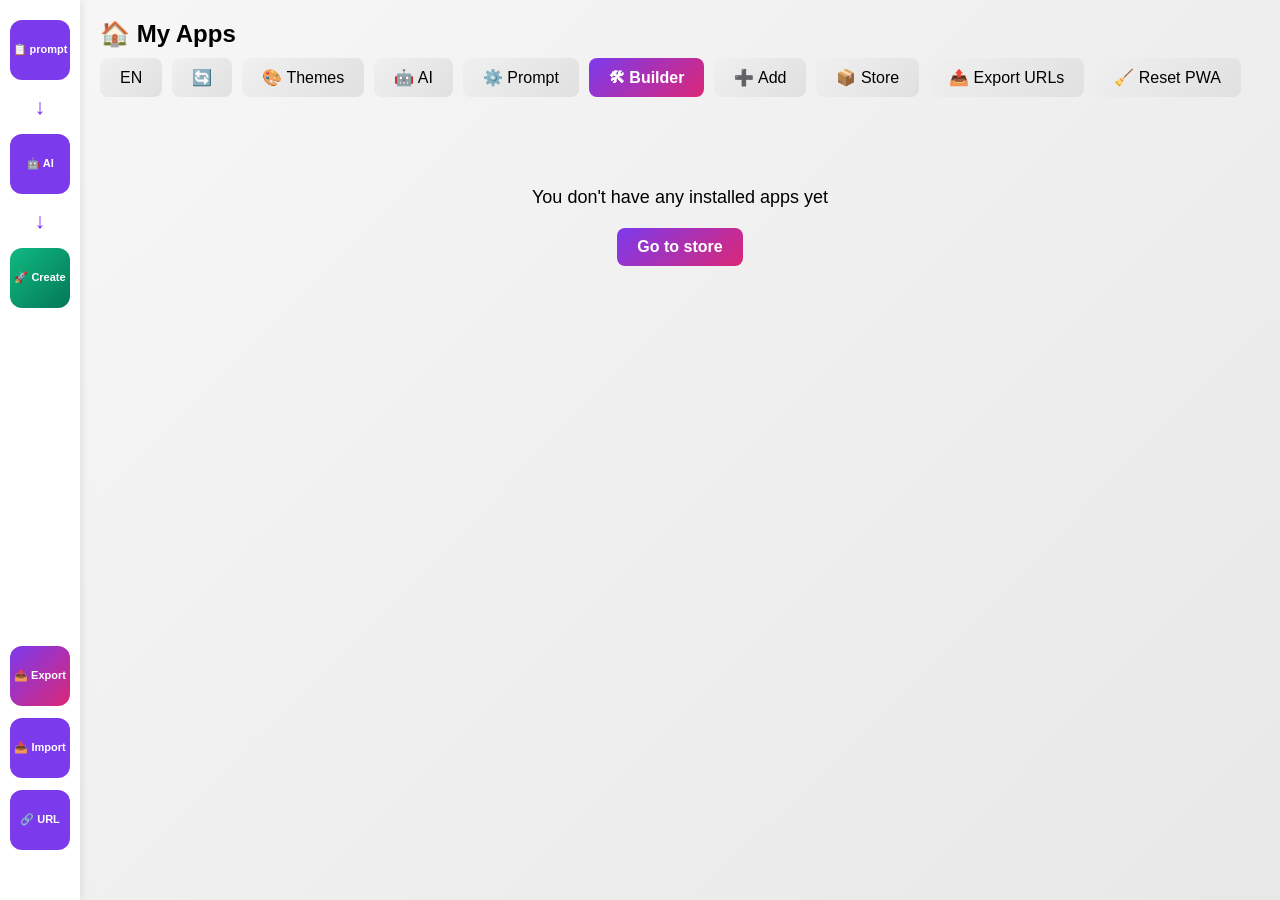
==== core/index.html @ d2d61054 "fix: theme toggle 2" ====
<!DOCTYPE html>
<html lang="en">
<head>
  <meta charset="UTF-8">
  <meta http-equiv="Cache-Control" content="no-cache, no-store, must-revalidate">
  <meta http-equiv="Pragma" content="no-cache">
  <meta http-equiv="Expires" content="0">
  <meta name="viewport" content="width=device-width, initial-scale=1.0">
  <title>MindToApp Platform</title>
  <link rel="stylesheet" href="styles.css">
  
  <link rel="stylesheet" href="styles/themes/neon.css" data-theme="neon">
  <link rel="stylesheet" href="styles/themes/dark-neon.css" data-theme="dark-neon">
  
  <link rel="stylesheet" href="styles/themes/cyberpunk.css" data-theme="cyberpunk">
  <link rel="stylesheet" href="styles/themes/discord.css" data-theme="discord">
  <link rel="stylesheet" href="styles/themes/light.css" data-theme="light">
  <link rel="manifest" href="manifest.json">
  <meta name="theme-color" content="#667eea">
  <link rel="icon" href="data:image/svg+xml,<svg xmlns='http://www.w3.org/2000/svg' viewBox='0 0 100 100'><text y='.9em' font-size='90'>🐹</text></svg>">
</head>
<body>
  <div id="sidebar" class="sidebar">
    <button id="sidebar-prompt-btn" class="sidebar-btn" title="Copy prompt">📋 prompt</button>
    <div class="sidebar-arrow">↓</div>
    <div class="sidebar-ai-wrapper">
      <button id="sidebar-ai-btn" class="sidebar-btn sidebar-ai-btn" title="Hover for AI list">🤖 AI</button>
      <div id="sidebar-ai-dropdown" class="sidebar-ai-dropdown"></div>
    </div>
    <div class="sidebar-arrow">↓</div>
    <button id="sidebar-create-btn" class="sidebar-btn sidebar-create-btn" title="Create app from clipboard">🚀 Create</button>

    <div class="sidebar-spacer"></div>

    <button id="sidebar-export-btn" class="sidebar-btn sidebar-export-btn" title="Export apps to folder">📤 Export</button>
    <button id="sidebar-import-btn" class="sidebar-btn sidebar-import-btn" title="Import apps from folder">📥 Import</button>
    <button id="sidebar-url-btn" class="sidebar-btn sidebar-url-btn" title="Open URL from clipboard">🔗 URL</button>
  </div>

  <div id="toast-container" class="toast-container"></div>

  <div id="main-content" class="main-content">
    <div id="home-screen" class="screen active">
      <header>
        <h1>🏠 My Apps</h1>
        <button id="burger-menu-btn" class="burger-menu-btn" title="Menu">☰</button>
        <div class="header-buttons" id="header-menu">
          <button id="language-toggle-btn" class="btn" title="Switch language">EN</button>
          <button id="refresh-btn" class="btn" title="Clear cache and refresh">🔄</button>
          <button id="manage-themes-btn" class="btn" title="Manage themes">🎨 Themes</button>
          <button id="manage-ai-btn" class="btn" title="Edit AI list">🤖 AI</button>
          <button id="edit-prompts-btn" class="btn" title="Edit prompt">⚙️ Prompt</button>
          <button id="builder-btn" class="btn btn-primary">🛠 Builder</button>
          <button id="add-custom-btn" class="btn">➕ Add</button>
          <button id="open-store-btn" class="btn">📦 Store</button>
          <button id="export-urls-btn" class="btn">📤 Export URLs</button>
          <button id="reset-pwa-btn" class="btn" title="Reset PWA data (fix installation issues)">🧹 Reset PWA</button>
        </div>
      </header>

      <div id="ai-panel" class="ai-panel" style="display: none;">
        <div class="ai-panel-header">
          <h2>🤖 AI for creating apps</h2>
          <button id="ai-panel-close-btn" class="modal-close" title="Close">&times;</button>
        </div>
        <p class="ai-panel-hint">You can change the list via «🤖 AI».</p>
        <div id="ai-panel-grid" class="ai-panel-grid"></div>
      </div>

      <div id="builder-panel" class="builder-panel" style="display: none;">
        <div class="builder-panel-header">
          <h2>🛠 App Builder</h2>
          <button id="builder-close-btn" class="modal-close" title="Close">&times;</button>
        </div>
        <div class="builder-container">
          <div class="builder-block">
            <div class="builder-block-number">1</div>
            <h3 class="builder-block-title">💡 Describe your idea</h3>
            <p class="builder-block-desc">Describe the app you want to create. The more details — the better the result.</p>
            <textarea id="builder-idea-input" class="idea-input" placeholder="For example: Expense calculator with charts, dark theme, and history saved in localStorage..."></textarea>
            <button id="builder-copy-prompt-btn" class="btn btn-primary" style="width: 100%; margin-top: 10px;">📋 Copy prompt</button>
            <div id="builder-status-1" class="modal-status"></div>
          </div>
          <div class="builder-arrow">→</div>
          <div class="builder-block">
            <div class="builder-block-number">2</div>
            <h3 class="builder-block-title">🤖 Send to AI</h3>
            <p class="builder-block-desc">Paste the copied prompt into any AI and wait for the response.</p>
            <select id="builder-ai-select" class="builder-select"></select>
            <button id="builder-open-ai-btn" class="btn btn-secondary" style="width: 100%; margin-top: 10px;">🌐 Open AI</button>
            <p class="builder-hint">After receiving the response, copy the entire HTML code.</p>
          </div>
          <div class="builder-arrow">→</div>
          <div class="builder-block">
            <div class="builder-block-number">3</div>
            <h3 class="builder-block-title">🚀 Create app</h3>
            <p class="builder-block-desc">Paste the HTML code returned by AI and click "Create".</p>
            <textarea id="builder-code-input" class="code-input" placeholder="Paste the entire HTML code from AI here..."></textarea>
            <button id="builder-create-btn" class="btn btn-primary" style="width: 100%; margin-top: 10px;">🚀 Create app</button>
            <div id="builder-status-3" class="modal-status"></div>
          </div>
        </div>
      </div>

      <div id="installed-apps" class="app-grid"></div>
      <div id="empty-state" class="empty-state" style="display: none;">
        <p>You don't have any installed apps yet</p>
        <button id="go-to-store-btn" class="btn btn-primary">Go to store</button>
      </div>
    </div>

    <div id="store-screen" class="screen">
      <header>
        <button id="back-to-home-btn" class="btn">← Back</button>
        <h1>📦 Store</h1>
        <button id="add-custom-btn-store" class="btn">➕ Add</button>
      </header>
      <div id="all-apps" class="app-grid"></div>
    </div>

    <div id="app-screen" class="screen">
      <header class="app-header">
        <button id="close-app-btn" class="btn btn-back" title="Back to home">← Back</button>
        <h1 id="current-app-name">Application</h1>
        <div class="header-spacer"></div>
      </header>
      <iframe id="app-frame" sandbox="allow-scripts allow-same-origin allow-forms allow-modals allow-downloads allow-popups" title="App"></iframe>
    </div>

    <div id="clipboard-screen" class="screen">
      <header class="app-header">
        <button id="close-clipboard-screen-btn" class="btn btn-back" title="Close">← Back</button>
        <h1>📋 Clipboard</h1>
        <div class="header-spacer"></div>
      </header>
      <div id="clipboard-content-area" class="clipboard-content-area"></div>
    </div>
  </div>

  <div id="create-modal" class="modal">
    <div class="modal-content modal-create">
      <div class="modal-header">
        <h2>✨ Create app with AI</h2>
        <button class="modal-close" id="close-create-btn">&times;</button>
      </div>
      <div class="modal-body">
        <div class="step-box">
          <h3>1. Describe your idea:</h3>
          <textarea id="user-idea-input" class="idea-input" placeholder="For example: Expense calculator with charts and history in dark theme..."></textarea>
        </div>
        <div class="step-box">
          <h3>2. Ready prompt (updates automatically):</h3>
          <div class="prompt-code-box">
            <textarea id="prompt-text" readonly></textarea>
          </div>
          <button id="copy-prompt-btn" class="btn btn-small">📋 1. Copy prompt</button>
        </div>
        <div class="step-box">
          <h3>3. Paste prompt into AI:</h3>
          <p style="font-size: 13px; color: var(--description-color); margin-bottom: 10px;">Open the link, paste the prompt, wait for response and copy HTML code.</p>
          <div id="create-ai-links" class="ai-links"></div>
        </div>
        <div class="step-box">
          <h3>4. Paste the received HTML code:</h3>
          <textarea id="generated-code-input" class="code-input" placeholder="Paste the entire index.html code here..."></textarea>
          <div id="create-status" class="modal-status"></div>
        </div>
      </div>
      <div class="modal-footer">
        <button id="cancel-create-btn" class="btn btn-secondary">Cancel</button>
        <button id="confirm-create-btn" class="btn btn-primary">🚀 Create app</button>
      </div>
    </div>
  </div>

  <div id="add-modal" class="modal">
    <div class="modal-content">
      <div class="modal-header">
        <h2>➕ Add module</h2>
        <button class="modal-close" id="close-modal-btn">&times;</button>
      </div>
      <div class="modal-body">
        <div class="tab" data-tab="url">
          <p class="modal-description">Paste a direct link to the HTML file or folder.<br>Supported: <code>.html</code>, <code>.txt</code>, GitHub Gist (Raw), GitHub Pages.</p>
          <input type="url" id="module-url-input" placeholder="https://example.com/module/" class="url-input">
        </div>
        <div class="tab" data-tab="local" style="display: none;">
          <p class="modal-description">Select <b>one .html file</b> from your computer.</p>
          <input type="file" id="local-file-input" accept=".html" style="display: none;">
          <button class="btn btn-secondary" id="select-file-btn" style="width: 100%; padding: 14px; margin-bottom: 10px;">📂 Select .html file</button>
          <div id="selected-file-name" style="color: var(--accent-color); font-size: 14px; text-align: center; font-weight: 500;"></div>
        </div>
        <div class="tab" data-tab="folder" style="display: none;">
          <p class="modal-description">Select a <b>folder</b> with the module (must have index.html).</p>
          <input type="file" id="folder-input" webkitdirectory directory multiple style="display: none;">
          <button class="btn btn-secondary" id="select-folder-btn" style="width: 100%; padding: 14px; margin-bottom: 10px;">📁 Select folder</button>
          <div id="selected-folder-info" style="color: var(--accent-color); font-size: 14px; text-align: center; font-weight: 500;"></div>
          <div class="folder-warning">⚠️ Works in Chrome, Edge, Firefox. Doesn't work in Safari.</div>
        </div>
        <div class="tab" data-tab="code" style="display: none;">
          <p class="modal-description">Paste the full HTML code of the app. Code must contain <code>&lt;script id="manifest"&gt;</code> in <code>&lt;head&gt;</code>.</p>
          <textarea id="code-input-textarea" class="code-input" placeholder="Paste the app HTML code here..."></textarea>
        </div>
        <div class="tab-switcher">
          <button class="tab-btn active" data-target="url">🔗 Link</button>
          <button class="tab-btn" data-target="local">📄 File</button>
          <button class="tab-btn" data-target="folder">📁 Folder</button>
          <button class="tab-btn" data-target="code">📋 Code</button>
        </div>
        <div id="modal-status" class="modal-status"></div>
      </div>
      <div class="modal-footer">
        <button id="cancel-modal-btn" class="btn btn-secondary">Cancel</button>
        <button id="confirm-add-btn" class="btn btn-primary">Add</button>
      </div>
    </div>
  </div>

  <div id="edit-modal" class="modal">
    <div class="modal-content modal-edit">
      <div class="modal-header">
        <h2 id="edit-modal-title">✏️ Edit</h2>
        <button class="modal-close" id="close-edit-btn">&times;</button>
      </div>
      <div class="modal-body">
        <div class="edit-preview">
          <div class="edit-preview-icon" id="edit-preview-icon">📱</div>
          <div class="edit-preview-info">
            <div class="edit-preview-name" id="edit-preview-name">Name</div>
            <div class="edit-preview-desc" id="edit-preview-desc">Description</div>
          </div>
        </div>
        <div class="step-box">
          <div style="display: flex; gap: 10px; margin-bottom: 10px;">
            <button id="toggle-code-btn" class="btn btn-secondary" style="flex: 1;">👁 Show code</button>
            <button id="copy-code-btn" class="btn btn-primary" style="flex: 1;">📋 Copy code</button>
          </div>
          <textarea id="edit-source-code" class="code-input" style="display: none;" readonly></textarea>
        </div>
        <div class="step-box">
          <button id="copy-edit-prompt-btn" class="btn btn-primary" style="width: 100%;">📋 Copy prompt + code for AI</button>
          <div id="edit-status" class="modal-status"></div>
        </div>
      </div>
      <div class="modal-footer">
        <button id="cancel-edit-btn" class="btn btn-secondary" style="width: 100%;">Close</button>
      </div>
    </div>
  </div>

  <div id="share-modal" class="modal">
    <div class="modal-content modal-share">
      <div class="modal-header">
        <h2>📤 Поделиться приложением</h2>
        <button class="modal-close" id="close-share-btn">&times;</button>
      </div>
      <div class="modal-body">
        <div class="share-preview">
          <div class="share-preview-icon" id="share-preview-icon">📱</div>
          <div class="share-preview-info">
            <div class="share-preview-name" id="share-preview-name">Name</div>
            <div class="share-preview-desc" id="share-preview-desc">Description</div>
          </div>
        </div>

        <div class="step-box" id="share-file-block">
          <h3>📤 Поделиться файлом</h3>
          <p style="font-size: 13px; color: var(--description-color); margin-bottom: 10px;">Отправьте HTML-файл через Telegram, WhatsApp или другие приложения.</p>
          <button id="share-file-btn" class="btn btn-primary" style="width: 100%; margin-top: 10px;">📤 Поделиться файлом</button>
        </div>

        <div id="share-or-divider" style="text-align: center; color: var(--description-color); font-size: 14px; margin: 15px 0; font-weight: 500;">— или —</div>

        <div class="step-box">
          <h3>1️⃣ Скопируйте код приложения</h3>
          <button id="copy-app-code-btn" class="btn btn-primary" style="width: 100%; margin-top: 10px;">📋 Скопировать код</button>
          <div id="copy-code-status" class="modal-status"></div>
        </div>

        <div class="step-box">
          <h3>2️⃣ Разместите код и получите ссылку</h3>
          <p style="font-size: 13px; color: var(--description-color); margin-bottom: 10px;">Выберите сервис, вставьте код и сохраните:</p>
          <div style="display: flex; flex-direction: column; gap: 8px;">
            <a href="https://gist.github.com" target="_blank" rel="noopener noreferrer" class="btn btn-secondary" style="text-align: center; text-decoration: none;">GitHub Gist</a>
            <a href="https://privatebin.net/" target="_blank" rel="noopener noreferrer" class="btn btn-secondary" style="text-align: center; text-decoration: none;">PrivateBin</a>
            <a href="https://www.toptal.com/developers/hastebin" target="_blank" rel="noopener noreferrer" class="btn btn-secondary" style="text-align: center; text-decoration: none;">Toptal Hastebin</a>
          </div>
        </div>

        <div class="step-box">
          <h3>3️⃣ Привяжите ссылку к приложению</h3>
          <input type="url" id="share-url-input" class="url-input" placeholder="https://..." style="margin-bottom: 10px;">
          <div id="share-url-status" class="modal-status"></div>
          <div style="display: flex; gap: 10px; flex-wrap: wrap;">
            <button id="bind-url-btn" class="btn btn-primary" style="flex: 1;">🔗 Привязать ссылку</button>
            <button id="unbind-url-btn" class="btn btn-secondary" style="display: none; flex: 1;">✂️ Отвязать</button>
          </div>
        </div>

        <div class="step-box" id="share-telegram-block" style="display: none;">
          <h3>4️⃣ Поделитесь ссылкой в Telegram</h3>
          <button id="share-telegram-btn" class="btn btn-primary" style="width: 100%; margin-top: 10px;">📱 Поделиться в Telegram</button>
        </div>
      </div>
      <div class="modal-footer">
        <button id="close-share-footer-btn" class="btn btn-secondary">Закрыть</button>
      </div>
    </div>
  </div>

  <div id="export-modal" class="modal">
    <div class="modal-content" style="max-width: 700px;">
      <div class="modal-header">
        <h2>📤 Экспорт приложений в папку</h2>
        <button class="modal-close" id="close-export-btn">&times;</button>
      </div>
      <div class="modal-body">
        <div class="step-box">
          <p id="export-modal-desc" style="font-size: 13px; color: var(--description-color); margin-bottom: 12px;">
            Выберите папку для сохранения всех установленных приложений в виде отдельных HTML-файлов. Имена файлов будут в формате Название_ID.html. Существующие файлы будут пропущены.
          </p>

          <div style="background: var(--card-bg); padding: 12px; border-radius: 8px; margin-bottom: 15px;">
            <div style="font-size: 12px; color: var(--description-color); margin-bottom: 5px;">📁 Выбранная папка:</div>
            <div id="export-folder-path" style="font-size: 14px; color: var(--text-color); font-weight: 500; word-break: break-all;">Папка не выбрана</div>
          </div>

          <div style="display: flex; gap: 10px; flex-wrap: wrap;">
            <button id="export-select-folder-btn" class="btn btn-secondary" style="flex: 1;">📁 Выбрать папку для экспорта</button>
            <button id="export-clear-btn" class="btn btn-secondary" style="flex: 0 0 auto;">🗑 Очистить</button>
          </div>

          <div id="export-status" class="modal-status" style="margin-top: 15px;"></div>

          <div id="export-log" class="export-log" style="display: none; margin-top: 15px; max-height: 250px; overflow-y: auto; background: var(--code-bg); border-radius: 8px; padding: 10px; font-family: monospace; font-size: 12px;"></div>
        </div>
      </div>
      <div class="modal-footer">
        <button id="export-run-btn" class="btn btn-primary">🚀 Начать экспорт</button>
        <button id="close-export-footer-btn" class="btn btn-secondary">Закрыть</button>
      </div>
    </div>
  </div>

  <div id="import-modal" class="modal">
    <div class="modal-content" style="max-width: 700px;">
      <div class="modal-header">
        <h2>📥 Импорт приложений из папки</h2>
        <button class="modal-close" id="close-import-btn">&times;</button>
      </div>
      <div class="modal-body">
        <div class="step-box">
          <p id="import-modal-desc" style="font-size: 13px; color: var(--description-color); margin-bottom: 12px;">
            Выберите папку с HTML-файлами. Система рекурсивно просканирует все вложенные папки и создаст приложения из файлов с корректным manifest. Приложения с существующими ID будут пропущены.
          </p>
          <p id="import-default-hint" style="font-size: 12px; color: var(--accent-color); margin-bottom: 15px; font-style: italic;">
            💡 По умолчанию: папка загрузок Telegram
          </p>

          <div style="background: var(--card-bg); padding: 12px; border-radius: 8px; margin-bottom: 15px;">
            <div style="font-size: 12px; color: var(--description-color); margin-bottom: 5px;">📁 Выбранная папка:</div>
            <div id="import-folder-path" style="font-size: 14px; color: var(--text-color); font-weight: 500; word-break: break-all;">Папка не выбрана</div>
          </div>

          <input type="file" id="import-folder-input" webkitdirectory directory multiple style="display: none;">

          <div style="display: flex; gap: 10px; flex-wrap: wrap;">
            <button id="import-select-folder-btn" class="btn btn-secondary" style="flex: 1;">📁 Выбрать папку</button>
            <button id="import-clear-btn" class="btn btn-secondary" style="flex: 0 0 auto;">🗑 Очистить</button>
          </div>

          <div id="import-status" class="modal-status" style="margin-top: 15px;"></div>

          <div id="import-log" class="import-log" style="display: none; margin-top: 15px; max-height: 250px; overflow-y: auto; background: var(--code-bg); border-radius: 8px; padding: 10px; font-family: monospace; font-size: 12px;"></div>
        </div>
      </div>
      <div class="modal-footer">
        <button id="import-run-btn" class="btn btn-primary">🚀 Начать импорт</button>
        <button id="close-import-footer-btn" class="btn btn-secondary">Закрыть</button>
      </div>
    </div>
  </div>

  <div id="themes-modal" class="modal">
    <div class="modal-content">
      <div class="modal-header">
        <h2>🎨 Manage themes</h2>
        <button class="modal-close" id="close-themes-btn">&times;</button>
      </div>
      <div class="modal-body">
        <div class="step-box">
          <h3>System themes</h3>
          <div class="themes-list">
           
              <span>🌆 Cyberpunk</span>
              <button class="btn btn-small" onclick="applyTheme('cyberpunk')">Apply</button>
            </div>
            <div class="theme-item">
              
              <span>☀️ Light</span>
              <button class="btn btn-small" onclick="applyTheme('light')">Apply</button>
            </div>
            
            <div class="theme-item">
              <span>💬 Discord</span>
              <button class="btn btn-small" onclick="applyTheme('discord')">Apply</button>
            </div>
          </div>
        </div>
        <div class="step-box">
          <h3>Custom themes</h3>
          <div id="custom-themes-list" class="custom-themes-list"></div>
          <button id="add-theme-btn" class="btn btn-primary" style="width: 100%; margin-top: 10px;">➕ Add custom theme</button>
        </div>
      </div>
      <div class="modal-footer">
        <button id="close-themes-footer-btn" class="btn btn-secondary">Close</button>
      </div>
    </div>
  </div>

  <div id="add-theme-modal" class="modal">
    <div class="modal-content modal-create">
      <div class="modal-header">
        <h2>➕ Add custom theme</h2>
        <button class="modal-close" id="close-add-theme-btn">&times;</button>
      </div>
      <div class="modal-body">
        <div class="step-box">
          <h3>1. Copy theme template</h3>
          <p style="font-size: 13px; color: var(--description-color); margin-bottom: 10px;">Copy the template below and send it to AI.</p>
          <button id="copy-theme-template-btn" class="btn btn-secondary" style="width: 100%;">📋 Copy template</button>
        </div>
        <div class="step-box">
          <h3>2. Send template to AI</h3>
          <p style="font-size: 13px; color: var(--description-color); margin-bottom: 10px;">Paste the template into AI and describe what theme you want (colors, style, mood, etc.).</p>
          <div id="theme-ai-links" class="ai-links"></div>
        </div>
        <div class="step-box">
          <h3>3. Paste the result</h3>
          <input type="text" id="theme-name-input" class="url-input" placeholder="Theme name (e.g., Green Neon)" style="margin-bottom: 10px;">
          <textarea id="theme-css-input" class="code-input" placeholder="Paste the CSS code from AI here..." style="height: 250px;"></textarea>
          <div id="add-theme-status" class="modal-status"></div>
        </div>
      </div>
      <div class="modal-footer">
        <button id="cancel-add-theme-btn" class="btn btn-secondary">Cancel</button>
        <button id="submit-theme-btn" class="btn btn-primary">Add theme</button>
      </div>
    </div>
  </div>

  <div id="prompts-modal" class="modal">
    <div class="modal-content" style="max-width: 800px;">
      <div class="modal-header">
        <h2>⚙️ Prompt editor</h2>
        <button class="modal-close" id="close-prompts-btn">&times;</button>
      </div>
      <div class="modal-body">
        <div class="step-box">
          <p style="font-size: 13px; color: var(--description-color); margin-bottom: 12px;">This prompt is used when creating and editing apps. Change it to customize AI behavior.</p>
          <textarea id="prompt-editor-textarea" class="code-input" style="height: 400px;"></textarea>
        </div>
        <div id="prompt-editor-status" class="modal-status"></div>
      </div>
      <div class="modal-footer">
        <button id="reset-prompt-btn" class="btn btn-secondary">🔄 Reset to default</button>
        <button id="save-prompt-btn" class="btn btn-primary">💾 Save changes</button>
      </div>
    </div>
  </div>

  <div id="ai-manager-modal" class="modal">
    <div class="modal-content" style="max-width: 700px;">
      <div class="modal-header">
        <h2>🤖 AI list</h2>
        <button class="modal-close" id="close-ai-manager-btn">&times;</button>
      </div>
      <div class="modal-body">
        <div class="step-box">
          <h3>Your AI</h3>
          <p style="font-size: 13px; color: var(--description-color); margin-bottom: 12px;">Order in list = order in menu.</p>
          <div id="ai-manager-list" class="ai-manager-list"></div>
        </div>
        <div class="step-box ai-editor-box" id="ai-editor-box" style="display: none;">
          <h3 id="ai-editor-title">➕ New AI</h3>
          <input type="hidden" id="ai-edit-id">
          <label for="ai-edit-name">Name</label>
          <input type="text" id="ai-edit-name" class="url-input" placeholder="For example: Qwen Chat">
          <label for="ai-edit-url">URL</label>
          <input type="url" id="ai-edit-url" class="url-input" placeholder="https://chat.qwenlm.ai">
          <div id="ai-editor-status" class="modal-status"></div>
          <div class="ai-editor-buttons">
            <button id="save-ai-btn" class="btn btn-primary">💾 Save</button>
            <button id="cancel-ai-edit-btn" class="btn btn-secondary">Cancel</button>
          </div>
        </div>
      </div>
      <div class="modal-footer">
        <button id="add-ai-btn" class="btn btn-primary">➕ Add AI</button>
        <button id="reset-ai-list-btn" class="btn btn-secondary">🔄 Reset list</button>
        <button id="close-ai-manager-footer-btn" class="btn btn-secondary">Close</button>
      </div>
    </div>
  </div>

  <div id="app-info-modal" class="modal">
    <div class="modal-content">
      <div class="modal-header">
        <h2 id="app-info-title">Application</h2>
        <button class="modal-close" id="close-app-info-btn">&times;</button>
      </div>
      <div class="modal-body">
        <div class="app-info-preview">
          <div class="app-info-icon" id="app-info-icon">📱</div>
          <div class="app-info-details">
            <div class="app-info-name" id="app-info-name">Name</div>
            <div class="app-info-desc" id="app-info-desc">Description</div>
          </div>
        </div>
        <div id="app-info-link-block" class="app-info-link-block" style="display: none;"></div>
        <div id="app-info-actions" class="app-info-actions"></div>
      </div>
      <div class="modal-footer">
        <button id="close-app-info-footer-btn" class="btn btn-secondary">Close</button>
      </div>
    </div>
  </div>

  <div id="export-urls-modal" class="modal">
    <div class="modal-content" style="max-width: 700px;">
      <div class="modal-header">
        <h2>📤 Export URLs</h2>
        <button class="modal-close" id="close-export-urls-btn">&times;</button>
      </div>
      <div class="modal-body">
        <p style="font-size: 13px; color: var(--description-color); margin-bottom: 15px;">List of apps from "My Apps" with bound links.</p>
        <div id="export-urls-empty" class="export-urls-empty" style="display: none;">
          <p>📭 No apps with bound links</p>
          <p style="font-size: 14px; color: var(--description-color); margin-top: 10px;">Bind links via the "📤" button on app cards.</p>
        </div>
        <textarea id="export-urls-text" class="export-urls-text" readonly></textarea>
        <div id="export-urls-status" class="modal-status"></div>
      </div>
      <div class="modal-footer">
        <button id="copy-export-urls-btn" class="btn btn-primary">📋 Copy list</button>
        <button id="close-export-urls-footer-btn" class="btn btn-secondary">Close</button>
      </div>
    </div>
  </div>

  <!-- ПОРЯДОК ПОДКЛЮЧЕНИЯ СКРИПТОВ ВАЖЕН! -->
  <!-- app-factory.js должен загружаться ПЕРЕД скриптами, которые используют createAppFromHtml -->
  <script src="scripts/i18n.js"></script>
  <script src="scripts/prompts.js"></script>
  <script src="scripts/prompt-editor.js"></script>
  <script src="scripts/db.js"></script>
  <script src="scripts/state.js"></script>
  <script src="scripts/theme.js"></script>
  <script src="scripts/custom-themes.js"></script>
  <script src="scripts/ai-list.js"></script>
  <script src="scripts/registry.js"></script>
  <script src="scripts/render.js"></script>
  <script src="scripts/app-factory.js"></script>
  <script src="scripts/create.js"></script>
  <script src="scripts/edit.js"></script>
  <script src="scripts/add.js"></script>
  <script src="scripts/share.js"></script>
  <script src="scripts/import.js"></script>
  <script src="scripts/export.js"></script>
  <script src="scripts/app-core.js"></script>
  <script src="scripts/app-clipboard.js"></script>
  <script src="scripts/app-builder.js"></script>
  <script src="scripts/app-ai.js"></script>
  <script src="scripts/app-events.js"></script>
  <script src="scripts/reset-pwa.js"></script>
</body>
</html>
---- core/styles.css ----
/* ==========================================
   СБРОС И БАЗОВЫЕ СТИЛИ
   ========================================== */

* {
  margin: 0;
  padding: 0;
  box-sizing: border-box;
}

body {
  font-family: -apple-system, BlinkMacSystemFont, 'Segoe UI', Roboto, Oxygen, Ubuntu, Cantarell, sans-serif;
  background: linear-gradient(135deg, var(--bg-gradient-start) 0%, var(--bg-gradient-end) 100%);
  min-height: 100vh;
  color: var(--text-color);
  transition: background 0.3s, color 0.3s;
}

.screen {
  display: none;
  min-height: 100vh;
  padding: 20px;
}

.screen.active {
  display: block;
}

header {
  display: flex;
  justify-content: space-between;
  align-items: center;
  margin-bottom: 30px;
  flex-wrap: wrap;
  gap: 10px;
}

h1 {
  color: var(--heading-color);
  font-size: 24px;
}

/* ==========================================
   КНОПКИ
   ========================================== */

.btn {
  padding: 10px 20px;
  border: none;
  border-radius: 8px;
  background: var(--btn-bg);
  color: var(--heading-color);
  cursor: pointer;
  font-size: 16px;
  transition: background 0.3s, transform 0.2s;
}

.btn:hover {
  background: var(--btn-hover-bg);
}

.btn:active {
  transform: scale(0.97);
}

.btn-primary {
  background: var(--btn-primary-bg);
  color: var(--btn-primary-color);
  font-weight: bold;
}

.btn-primary:hover {
  background: var(--btn-primary-hover-bg);
}

.btn-secondary {
  background: var(--btn-secondary-bg);
  color: var(--btn-secondary-color);
}

.btn-secondary:hover {
  background: var(--btn-secondary-hover-bg);
}

.btn-back {
  background: var(--btn-back-bg);
  color: white;
  font-weight: 600;
  padding: 10px 18px;
  font-size: 15px;
  box-shadow: 0 2px 6px var(--btn-back-shadow);
  display: flex;
  align-items: center;
  gap: 4px;
}

.btn-back:hover {
  background: var(--btn-back-hover-bg);
  transform: translateX(-2px);
}

.btn-small {
  padding: 8px 16px;
  font-size: 13px;
  background: var(--accent-color);
  color: white;
  border: none;
  border-radius: 6px;
  cursor: pointer;
  transition: background 0.2s;
}

.btn-small:hover {
  background: var(--accent-hover);
}

.header-buttons {
  display: flex;
  gap: 10px;
  flex-wrap: wrap;
}

/* ==========================================
   СЕТКА И КАРТОЧКИ ПРИЛОЖЕНИЙ
   ========================================== */

.app-grid {
  display: grid;
  grid-template-columns: repeat(auto-fill, minmax(110px, 1fr));
  gap: 12px;
  max-width: 900px;
  margin: 0 auto;
}

.app-card {
  background: var(--card-bg);
  border-radius: 12px;
  padding: 12px 8px 8px;
  text-align: center;
  cursor: pointer;
  transition: transform 0.2s, box-shadow 0.2s;
  box-shadow: 0 2px 4px var(--card-shadow);
  display: flex;
  flex-direction: column;
  align-items: center;
  gap: 6px;
  position: relative;
  border: 2px solid transparent;
}

.app-card:hover {
  transform: translateY(-2px);
  box-shadow: 0 4px 8px var(--card-shadow-hover);
}

.app-card-icon {
  font-size: 32px;
  line-height: 1;
  cursor: pointer;
  transition: transform 0.2s;
}

.app-card-icon:hover {
  transform: scale(1.15);
}

.app-card-name {
  font-size: 12px;
  font-weight: 600;
  color: var(--text-color);
  overflow: hidden;
  text-overflow: ellipsis;
  white-space: nowrap;
  max-width: 100%;
  line-height: 1.3;
}

.app-card-installed {
  border: 2px solid var(--share-btn-bg);
  background: linear-gradient(135deg, var(--card-bg) 0%, rgba(46, 204, 113, 0.05) 100%);
}

.app-card-settings-badge {
  position: absolute;
  top: 6px;
  right: 6px;
  width: 22px;
  height: 22px;
  background: var(--btn-secondary-bg);
  color: var(--btn-secondary-color);
  border-radius: 50%;
  display: flex;
  align-items: center;
  justify-content: center;
  font-size: 12px;
  box-shadow: 0 2px 4px rgba(0, 0, 0, 0.2);
  cursor: pointer;
  transition: all 0.2s;
  z-index: 2;
}

.app-card-settings-badge:hover {
  background: var(--accent-color);
  color: white;
  transform: scale(1.15) rotate(45deg);
}

.app-card-link-badge {
  position: absolute;
  top: 6px;
  left: 6px;
  width: 22px;
  height: 22px;
  background: var(--accent-color);
  border-radius: 50%;
  display: flex;
  align-items: center;
  justify-content: center;
  font-size: 11px;
  box-shadow: 0 2px 4px rgba(0, 0, 0, 0.2);
  pointer-events: none;
}

.app-card-actions {
  display: flex;
  gap: 4px;
  justify-content: center;
  margin-top: 4px;
  flex-wrap: wrap;
}

.app-card-action-btn {
  width: 26px;
  height: 26px;
  border: none;
  border-radius: 50%;
  background: var(--btn-secondary-bg);
  color: var(--btn-secondary-color);
  cursor: pointer;
  font-size: 13px;
  display: flex;
  align-items: center;
  justify-content: center;
  transition: all 0.2s;
  padding: 0;
  line-height: 1;
}

.app-card-action-btn:hover {
  transform: scale(1.15);
  background: var(--accent-color);
  color: white;
}

.app-card-action-delete:hover {
  background: var(--delete-btn-bg);
}

.app-card-action-install:hover {
  background: var(--share-btn-bg);
}

.app-card-install-btn {
  width: 100%;
  padding: 8px 12px;
  border: none;
  border-radius: 6px;
  background: var(--share-btn-bg);
  color: white;
  cursor: pointer;
  font-size: 13px;
  font-weight: 600;
  transition: all 0.2s;
  margin-top: 4px;
}

.app-card-install-btn:hover {
  background: var(--share-btn-hover-bg);
  transform: translateY(-1px);
  box-shadow: 0 2px 6px rgba(0, 0, 0, 0.2);
}

.app-card-install-btn:active {
  transform: translateY(0);
}

/* ==========================================
   КОНТЕКСТНОЕ МЕНЮ КАРТОЧКИ
   ========================================== */

.app-card-context-menu {
  position: fixed;
  background: var(--card-bg);
  border-radius: 10px;
  box-shadow: 0 4px 16px var(--card-shadow);
  padding: 6px;
  z-index: 1000;
  min-width: 160px;
  animation: contextMenuFadeIn 0.15s ease-out;
}

@keyframes contextMenuFadeIn {
  from { opacity: 0; transform: translateY(-5px); }
  to { opacity: 1; transform: translateY(0); }
}

.app-card-context-menu-item {
  display: flex;
  align-items: center;
  gap: 10px;
  padding: 10px 14px;
  border-radius: 6px;
  cursor: pointer;
  transition: all 0.15s;
  color: var(--text-color);
  font-size: 14px;
  font-weight: 500;
}

.app-card-context-menu-item:hover {
  background: var(--btn-hover-bg);
}

.app-card-context-menu-item .menu-icon {
  font-size: 16px;
  width: 20px;
  text-align: center;
}

.app-card-context-menu-item .menu-text {
  flex: 1;
}

.app-card-context-menu-item.delete {
  color: var(--delete-btn-bg);
}

.app-card-context-menu-item.delete:hover {
  background: var(--delete-btn-bg);
  color: white;
}

/* ==========================================
   МОДАЛКА ИНФОРМАЦИИ О ПРИЛОЖЕНИИ
   ========================================== */

.app-info-preview {
  display: flex;
  align-items: center;
  gap: 16px;
  padding: 16px;
  background: var(--edit-preview-bg);
  border-radius: 12px;
  margin-bottom: 20px;
}

.app-info-icon {
  font-size: 56px;
  line-height: 1;
  flex-shrink: 0;
}

.app-info-details {
  flex: 1;
  min-width: 0;
}

.app-info-name {
  font-size: 18px;
  font-weight: 600;
  color: var(--edit-preview-name-color);
  margin-bottom: 6px;
  word-break: break-word;
}

.app-info-desc {
  font-size: 13px;
  color: var(--edit-preview-desc-color);
  line-height: 1.5;
  word-break: break-word;
}

.app-info-actions {
  display: flex;
  flex-wrap: wrap;
  gap: 8px;
}

.app-info-actions .btn {
  flex: 1;
  min-width: 120px;
}

.app-info-link-block {
  padding: 12px 16px;
  background: var(--edit-preview-bg);
  border-radius: 10px;
  border: 2px solid var(--input-border);
  margin-bottom: 16px;
}

.app-info-link-label {
  font-size: 12px;
  font-weight: 600;
  color: var(--description-color);
  margin-bottom: 6px;
}

.app-info-link-url {
  display: block;
  padding: 8px 12px;
  background: var(--ai-link-bg);
  color: var(--ai-link-color);
  text-decoration: none;
  border-radius: 6px;
  font-size: 13px;
  font-weight: 600;
  font-family: 'Courier New', monospace;
  word-break: break-all;
  transition: all 0.2s;
  border: 1px solid transparent;
}

.app-info-link-url:hover {
  background: var(--ai-link-hover-bg);
  color: var(--ai-link-hover-color);
  border-color: var(--ai-link-hover-bg);
  text-decoration: underline;
}

/* ==========================================
   ЭКРАН БУФЕРА ОБМЕНА
   ========================================== */

#clipboard-screen {
  padding: 0;
  flex-direction: column;
}

#clipboard-screen.active {
  display: flex;
}

.clipboard-content-area {
  flex: 1;
  min-height: 0;
  padding: 30px;
  overflow-y: auto;
  background: var(--card-bg);
}

.clipboard-wrapper {
  max-width: 900px;
  margin: 0 auto;
  width: 100%;
}

.clipboard-empty {
  text-align: center;
  padding: 60px 20px;
  color: var(--heading-color);
  font-size: 18px;
}

.clipboard-text {
  padding: 0;
  background: transparent;
  border: none;
}

.clipboard-pre {
  background: var(--code-input-bg);
  color: var(--code-input-text);
  padding: 20px;
  border-radius: 12px;
  font-family: 'Courier New', monospace;
  font-size: 14px;
  line-height: 1.6;
  white-space: pre-wrap;
  word-wrap: break-word;
  word-break: break-word;
  overflow-wrap: break-word;
  border: 2px solid var(--input-border);
  width: 100%;
  min-height: 100px;
}

.clipboard-inline-link {
  color: var(--ai-link-color);
  background: var(--ai-link-bg);
  text-decoration: underline;
  text-decoration-style: dotted;
  text-underline-offset: 2px;
  padding: 1px 4px;
  border-radius: 3px;
  font-weight: 600;
  font-family: 'Courier New', monospace;
  font-size: inherit;
  transition: all 0.2s;
  border: 1px solid transparent;
  word-break: break-all;
  display: inline;
  white-space: normal;
}

.clipboard-inline-link:hover {
  background: var(--ai-link-hover-bg);
  color: var(--ai-link-hover-color);
  border-color: var(--ai-link-hover-bg);
  text-decoration-style: solid;
  transform: none;
}

.clipboard-inline-link:active {
  transform: scale(0.98);
}

/* ==========================================
   МОДАЛКА ЭКСПОРТА ССЫЛОК
   ========================================== */

.export-urls-empty {
  text-align: center;
  padding: 40px 20px;
  color: var(--heading-color);
  font-size: 16px;
}

.export-urls-text {
  width: 100%;
  height: 320px;
  background: var(--code-input-bg);
  color: var(--code-input-text);
  border: 2px solid var(--input-border);
  border-radius: 10px;
  padding: 16px;
  font-family: 'Courier New', monospace;
  font-size: 13px;
  line-height: 1.6;
  resize: vertical;
  outline: none;
  white-space: pre-wrap;
  word-wrap: break-word;
}

.export-urls-text:focus {
  border-color: var(--input-focus-border);
}

/* ==========================================
   ПУСТОЕ СОСТОЯНИЕ
   ========================================== */

.empty-state {
  text-align: center;
  color: var(--heading-color);
  padding: 60px 20px;
}

.empty-state p {
  font-size: 18px;
  margin-bottom: 20px;
}

/* ==========================================
   ЭКРАН ЗАПУЩЕННОГО ПРИЛОЖЕНИЯ
   ========================================== */

#app-screen {
  padding: 0;
  flex-direction: column;
  min-height: 100vh;
}

#app-screen.active {
  display: flex;
}

.app-header {
  background: var(--app-header-bg);
  padding: 10px 20px;
  margin: 0;
  box-shadow: 0 2px 8px var(--app-header-shadow);
  flex-shrink: 0;
  z-index: 100;
  display: flex;
  align-items: center;
  justify-content: space-between;
  gap: 15px;
}

.app-header h1 {
  color: var(--app-header-text);
  font-size: 18px;
  margin: 0;
  flex: 1;
  text-align: center;
  overflow: hidden;
  text-overflow: ellipsis;
  white-space: nowrap;
}

.header-spacer {
  width: 120px;
  flex-shrink: 0;
}

#app-frame {
  width: 100%;
  height: calc(100vh - 60px);
  border: none;
  display: block;
  background: var(--card-bg);
  flex: 1;
}

/* ==========================================
   МОДАЛЬНЫЕ ОКНА (ОБЩЕЕ)
   ========================================== */

.modal {
  display: none;
  position: fixed;
  z-index: 1000;
  left: 0;
  top: 0;
  width: 100%;
  height: 100%;
  background-color: rgba(0, 0, 0, 0.5);
}

.modal.active {
  display: flex;
  justify-content: center;
  align-items: center;
  animation: fadeIn 0.3s;
}

@keyframes fadeIn {
  from { opacity: 0; }
  to { opacity: 1; }
}

.modal-content {
  background: var(--modal-bg);
  border-radius: 20px;
  padding: 30px;
  max-width: 500px;
  width: 90%;
  box-shadow: 0 10px 40px var(--modal-shadow);
  animation: slideUp 0.3s;
  max-height: 90vh;
  overflow-y: auto;
}

@keyframes slideUp {
  from { transform: translateY(50px); opacity: 0; }
  to { transform: translateY(0); opacity: 1; }
}

.modal-create,
.modal-edit,
.modal-share {
  max-width: 700px;
  max-height: 90vh;
  overflow-y: auto;
}

.modal-header {
  display: flex;
  justify-content: space-between;
  align-items: center;
  margin-bottom: 20px;
}

.modal-header h2 {
  color: var(--modal-heading-color);
  font-size: 24px;
  margin: 0;
}

.modal-close {
  background: none;
  border: none;
  font-size: 32px;
  color: var(--modal-close-color);
  cursor: pointer;
  width: 40px;
  height: 40px;
  display: flex;
  align-items: center;
  justify-content: center;
  border-radius: 50%;
  transition: all 0.3s;
  flex-shrink: 0;
}

.modal-close:hover {
  background: var(--modal-close-hover-bg);
  color: var(--modal-close-hover-color);
}

.modal-body {
  margin-bottom: 20px;
}

.modal-description {
  color: var(--modal-description-color);
  font-size: 14px;
  margin-bottom: 15px;
  line-height: 1.5;
}

.modal-description code {
  background: var(--code-input-bg);
  padding: 2px 6px;
  border-radius: 4px;
  font-size: 12px;
  color: var(--accent-color);
}

.modal-footer {
  display: flex;
  gap: 10px;
  justify-content: flex-end;
  flex-wrap: wrap;
}

.modal-status {
  margin-top: 15px;
  padding: 12px;
  border-radius: 8px;
  font-size: 14px;
  text-align: center;
  min-height: 20px;
}

.modal-status:empty {
  display: none;
}

.modal-status.error {
  background: var(--status-error-bg);
  color: var(--status-error-color);
}

.modal-status.success {
  background: var(--status-success-bg);
  color: var(--status-success-color);
}

.modal-status.loading {
  background: var(--status-loading-bg);
  color: var(--status-loading-color);
}

/* ==========================================
   ПОЛЯ ВВОДА И ТЕКСТОВЫЕ ОБЛАСТИ
   ========================================== */

.url-input {
  width: 100%;
  padding: 14px;
  border: 2px solid var(--input-border);
  border-radius: 10px;
  font-size: 15px;
  outline: none;
  font-family: 'Courier New', monospace;
  background: var(--code-input-bg);
  color: var(--code-input-text);
}

.url-input:focus {
  border-color: var(--input-focus-border);
}

.idea-input {
  width: 100%;
  height: 100px;
  background: var(--card-bg);
  border: 2px solid var(--input-border);
  border-radius: 10px;
  padding: 15px;
  font-size: 14px;
  line-height: 1.5;
  resize: vertical;
  outline: none;
  font-family: inherit;
  transition: border-color 0.3s;
  color: var(--text-color);
}

.idea-input:focus {
  border-color: var(--input-focus-border);
}

.idea-input::placeholder {
  color: var(--description-color);
}

.code-input {
  width: 100%;
  height: 200px;
  background: var(--code-input-bg);
  border: 2px dashed var(--code-input-border);
  border-radius: 10px;
  padding: 15px;
  font-family: 'Courier New', monospace;
  font-size: 12px;
  color: var(--code-input-text);
  resize: vertical;
  outline: none;
  transition: border-color 0.3s;
}

.code-input:focus {
  border-color: var(--input-focus-border);
  background: var(--card-bg);
}

.code-input::placeholder {
  color: var(--description-color);
}

/* ==========================================
   ШАГИ В МОДАЛКАХ
   ========================================== */

.step-box {
  margin-bottom: 25px;
}

.step-box h3 {
  font-size: 15px;
  color: var(--modal-heading-color);
  margin-bottom: 10px;
  font-weight: 600;
}

.prompt-code-box {
  position: relative;
  margin-bottom: 10px;
}

#prompt-text {
  width: 100%;
  height: 160px;
  background: var(--code-bg);
  color: var(--code-text);
  border: none;
  border-radius: 10px;
  padding: 15px;
  font-family: 'Courier New', monospace;
  font-size: 13px;
  line-height: 1.5;
  resize: vertical;
  outline: none;
}

/* ==========================================
   ССЫЛКИ НА НЕЙРОСЕТИ
   ========================================== */

.ai-links {
  display: grid;
  grid-template-columns: repeat(auto-fill, minmax(140px, 1fr));
  gap: 10px;
}

.ai-link {
  display: flex;
  align-items: center;
  justify-content: center;
  padding: 10px;
  background: var(--ai-link-bg);
  color: var(--ai-link-color);
  text-decoration: none;
  border-radius: 8px;
  font-size: 13px;
  font-weight: 600;
  transition: all 0.2s;
  border: 1px solid transparent;
}

.ai-link:hover {
  background: var(--ai-link-hover-bg);
  color: var(--ai-link-hover-color);
  transform: translateY(-2px);
  box-shadow: 0 4px 8px var(--ai-link-hover-shadow);
}

/* ==========================================
   ВКЛАДКИ (ДОБАВИТЬ МОДУЛЬ)
   ========================================== */

.tab-switcher {
  display: flex;
  background: var(--tab-bg);
  border-radius: 10px;
  padding: 4px;
  margin-top: 20px;
  margin-bottom: 15px;
}

.tab-btn {
  flex: 1;
  padding: 10px;
  border: none;
  background: transparent;
  border-radius: 8px;
  cursor: pointer;
  font-size: 14px;
  font-weight: 600;
  color: var(--tab-color);
  transition: all 0.3s;
}

.tab-btn.active {
  background: var(--tab-active-bg);
  color: var(--tab-active-color);
  box-shadow: 0 2px 4px var(--card-shadow);
}

.tab-btn:hover:not(.active) {
  color: var(--tab-hover-color);
}

/* ==========================================
   ПРЕДУПРЕЖДЕНИЕ О ПАПКЕ
   ========================================== */

.folder-warning {
  margin-top: 15px;
  padding: 10px;
  background: var(--folder-warning-bg);
  border-radius: 8px;
  font-size: 12px;
  color: var(--folder-warning-color);
  text-align: center;
}

/* ==========================================
   ПРЕДПРОСМОТР (РЕДАКТИРОВАНИЕ / ШЕРИНГ)
   ========================================== */

.edit-preview,
.share-preview {
  display: flex;
  align-items: center;
  gap: 15px;
  padding: 15px;
  background: var(--edit-preview-bg);
  border-radius: 12px;
  margin-bottom: 20px;
}

.edit-preview-icon,
.share-preview-icon {
  font-size: 48px;
  line-height: 1;
}

.edit-preview-info,
.share-preview-info {
  flex: 1;
  min-width: 0;
}

.edit-preview-name,
.share-preview-name {
  font-size: 18px;
  font-weight: 600;
  color: var(--edit-preview-name-color);
  margin-bottom: 4px;
  overflow: hidden;
  text-overflow: ellipsis;
  white-space: nowrap;
}

.edit-preview-desc,
.share-preview-desc {
  font-size: 13px;
  color: var(--edit-preview-desc-color);
  overflow: hidden;
  text-overflow: ellipsis;
  display: -webkit-box;
  -webkit-line-clamp: 2;
  -webkit-box-orient: vertical;
}

/* ==========================================
   ПАНЕЛЬ НЕЙРОСЕТЕЙ
   ========================================== */

.ai-panel {
  background: var(--card-bg);
  border-radius: 16px;
  padding: 20px;
  margin-bottom: 20px;
  box-shadow: 0 4px 12px var(--card-shadow);
  animation: panelSlideDown 0.3s ease-out;
}

@keyframes panelSlideDown {
  from { opacity: 0; transform: translateY(-20px); }
  to { opacity: 1; transform: translateY(0); }
}

.ai-panel-header {
  display: flex;
  justify-content: space-between;
  align-items: center;
  margin-bottom: 15px;
  padding-bottom: 15px;
  border-bottom: 2px solid var(--input-border);
}

.ai-panel-header h2 {
  color: var(--modal-heading-color);
  font-size: 20px;
  margin: 0;
}

.ai-panel-hint {
  color: var(--description-color);
  font-size: 13px;
  margin-bottom: 20px;
  line-height: 1.5;
}

.ai-panel-grid {
  display: grid;
  grid-template-columns: repeat(auto-fill, minmax(180px, 1fr));
  gap: 10px;
}

.ai-panel-link {
  display: flex;
  align-items: center;
  justify-content: center;
  padding: 12px 16px;
  background: var(--ai-link-bg);
  color: var(--ai-link-color);
  text-decoration: none;
  border-radius: 10px;
  font-size: 14px;
  font-weight: 600;
  transition: all 0.2s;
  border: 2px solid transparent;
}

.ai-panel-link:hover {
  background: var(--ai-link-hover-bg);
  color: var(--ai-link-hover-color);
  transform: translateY(-2px);
  box-shadow: 0 4px 8px var(--ai-link-hover-shadow);
}

.ai-panel-link.ai-available {
  border-color: var(--share-btn-bg);
}

/* ==========================================
   ПАНЕЛЬ КОНСТРУКТОРА
   ========================================== */

.builder-panel {
  background: var(--card-bg);
  border-radius: 16px;
  padding: 20px;
  margin-bottom: 30px;
  box-shadow: 0 4px 12px var(--card-shadow);
  animation: panelSlideDown 0.3s ease-out;
}

.builder-panel-header {
  display: flex;
  justify-content: space-between;
  align-items: center;
  margin-bottom: 25px;
  padding-bottom: 15px;
  border-bottom: 2px solid var(--input-border);
}

.builder-panel-header h2 {
  color: var(--modal-heading-color);
  font-size: 20px;
  margin: 0;
}

.builder-container {
  display: flex;
  flex-direction: row;
  align-items: stretch;
  gap: 20px;
}

.builder-block {
  flex: 1;
  background: var(--edit-preview-bg);
  border-radius: 12px;
  padding: 25px 20px 20px;
  display: flex;
  flex-direction: column;
  position: relative;
  min-width: 0;
  transition: transform 0.2s, box-shadow 0.2s;
}

.builder-block:hover {
  transform: translateY(-3px);
  box-shadow: 0 8px 20px var(--card-shadow-hover);
}

.builder-block-number {
  position: absolute;
  top: -14px;
  left: 18px;
  width: 32px;
  height: 32px;
  background: var(--accent-color);
  color: white;
  border-radius: 50%;
  display: flex;
  align-items: center;
  justify-content: center;
  font-size: 16px;
  font-weight: bold;
  box-shadow: 0 2px 8px var(--btn-back-shadow);
}

.builder-block-title {
  color: var(--modal-heading-color);
  font-size: 17px;
  margin: 5px 0 10px 0;
  font-weight: 600;
}

.builder-block-desc {
  color: var(--description-color);
  font-size: 13px;
  line-height: 1.5;
  margin-bottom: 15px;
}

.builder-arrow {
  display: flex;
  align-items: center;
  justify-content: center;
  font-size: 28px;
  color: var(--accent-color);
  font-weight: bold;
  flex-shrink: 0;
}

.builder-select {
  width: 100%;
  padding: 12px;
  border: 2px solid var(--input-border);
  border-radius: 10px;
  font-size: 14px;
  outline: none;
  background: var(--code-input-bg);
  color: var(--code-input-text);
  cursor: pointer;
  transition: border-color 0.3s;
}

.builder-select:focus {
  border-color: var(--input-focus-border);
}

.builder-hint {
  margin-top: 15px;
  padding: 10px;
  background: var(--card-bg);
  border-radius: 8px;
  font-size: 12px;
  color: var(--description-color);
  text-align: center;
  line-height: 1.4;
}

#builder-idea-input {
  flex: 1;
  min-height: 150px;
}

#builder-code-input {
  flex: 1;
  min-height: 200px;
}

/* ==========================================
   САЙДБАР
   ========================================== */

.sidebar {
  position: fixed;
  left: 0;
  top: 0;
  width: 80px;
  height: 100vh;
  background: var(--card-bg);
  box-shadow: 2px 0 8px var(--card-shadow);
  display: flex;
  flex-direction: column;
  align-items: center;
  padding: 20px 0 50px 0;
  z-index: 500;
  gap: 12px;
  transition: transform 0.3s ease, opacity 0.3s ease;
}

.sidebar.sidebar-hidden {
  transform: translateX(-100%);
  opacity: 0;
  pointer-events: none;
}

.sidebar-spacer {
  flex: 1;
  min-height: 10px;
}

.sidebar-btn {
  width: 60px;
  height: 60px;
  border: none;
  border-radius: 12px;
  background: var(--accent-color);
  color: white;
  cursor: pointer;
  font-size: 11px;
  font-weight: 600;
  display: flex;
  flex-direction: column;
  align-items: center;
  justify-content: center;
  gap: 2px;
  transition: all 0.2s;
  text-align: center;
  line-height: 1.2;
  flex-shrink: 0;
}

.sidebar-btn:hover {
  background: var(--accent-hover);
  transform: scale(1.05);
}

.sidebar-btn:active {
  transform: scale(0.95);
}

.sidebar-btn:disabled {
  opacity: 0.6;
  cursor: wait;
}

.sidebar-create-btn {
  background: var(--share-btn-bg);
}

.sidebar-create-btn:hover {
  background: var(--share-btn-hover-bg);
}

.sidebar-url-btn {
  background: var(--accent-color);
}

.sidebar-url-btn:hover {
  background: var(--accent-hover);
}

.sidebar-arrow {
  font-size: 22px;
  color: var(--accent-color);
  font-weight: bold;
  margin: 2px 0;
  animation: bounceArrow 2s infinite;
  flex-shrink: 0;
}

@keyframes bounceArrow {
  0%, 100% { transform: translateY(0); }
  50% { transform: translateY(4px); }
}

.sidebar-ai-wrapper {
  position: relative;
  padding-right: 200px;
  margin-right: -200px;
}

.sidebar-ai-dropdown {
  position: absolute;
  left: 62px;
  top: 0;
  background: var(--card-bg);
  border-radius: 12px;
  box-shadow: 0 4px 16px var(--card-shadow);
  padding: 10px;
  display: none;
  flex-direction: column;
  gap: 8px;
  min-width: 180px;
  z-index: 600;
  max-height: 80vh;
  overflow-y: auto;
}

.sidebar-ai-wrapper:hover .sidebar-ai-dropdown {
  display: flex;
}

.sidebar-ai-link {
  display: flex;
  align-items: center;
  padding: 10px 14px;
  background: var(--ai-link-bg);
  color: var(--ai-link-color);
  text-decoration: none;
  border-radius: 8px;
  font-size: 13px;
  font-weight: 600;
  transition: all 0.2s;
  border: 2px solid transparent;
}

.sidebar-ai-link:hover {
  background: var(--ai-link-hover-bg);
  color: var(--ai-link-hover-color);
  transform: translateX(3px);
}

.sidebar-ai-link.ai-available {
  border-color: var(--share-btn-bg);
}

.main-content {
  margin-left: 80px;
  min-height: 100vh;
  transition: margin-left 0.3s ease;
}

/* ==========================================
   TOAST УВЕДОМЛЕНИЯ
   ========================================== */

.toast-container {
  position: fixed;
  top: 20px;
  right: 20px;
  z-index: 2000;
  display: flex;
  flex-direction: column;
  gap: 10px;
  pointer-events: none;
}

.toast {
  background: var(--toast-info-bg);
  color: white;
  padding: 14px 20px;
  border-radius: 10px;
  box-shadow: 0 4px 12px rgba(0, 0, 0, 0.2);
  font-size: 14px;
  font-weight: 500;
  animation: toastSlideIn 0.3s ease-out;
  max-width: 320px;
  pointer-events: auto;
}

.toast.success {
  background: var(--toast-success-bg);
}

.toast.error {
  background: var(--toast-error-bg);
}

.toast.fade-out {
  animation: toastFadeOut 0.3s ease-out forwards;
}

@keyframes toastSlideIn {
  from { transform: translateX(100%); opacity: 0; }
  to { transform: translateX(0); opacity: 1; }
}

@keyframes toastFadeOut {
  from { transform: translateX(0); opacity: 1; }
  to { transform: translateX(100%); opacity: 0; }
}

/* ==========================================
   УПРАВЛЕНИЕ ТЕМАМИ
   ========================================== */

.themes-list,
.custom-themes-list {
  display: flex;
  flex-direction: column;
  gap: 10px;
}

.theme-item,
.custom-theme-item {
  display: flex;
  justify-content: space-between;
  align-items: center;
  padding: 12px;
  background: var(--card-bg);
  border-radius: 8px;
  border: 2px solid var(--input-border);
}

.custom-theme-info {
  display: flex;
  justify-content: space-between;
  align-items: center;
  flex: 1;
  gap: 10px;
}

.custom-theme-name {
  font-weight: 600;
  color: var(--text-color);
}

.delete-theme-btn {
  width: 30px;
  height: 30px;
  border: none;
  border-radius: 50%;
  background: var(--delete-btn-bg);
  color: white;
  cursor: pointer;
  font-size: 18px;
  display: flex;
  align-items: center;
  justify-content: center;
  transition: all 0.2s;
  flex-shrink: 0;
}

.delete-theme-btn:hover {
  transform: scale(1.1);
  opacity: 0.9;
}

/* ==========================================
   УПРАВЛЕНИЕ СПИСКОМ НЕЙРОСЕТЕЙ
   ========================================== */

.ai-manager-list {
  display: flex;
  flex-direction: column;
  gap: 8px;
  max-height: 320px;
  overflow-y: auto;
  padding-right: 4px;
}

.ai-manager-item {
  display: flex;
  align-items: center;
  justify-content: space-between;
  gap: 10px;
  padding: 10px 12px;
  background: var(--edit-preview-bg);
  border: 2px solid var(--input-border);
  border-radius: 10px;
  transition: border-color 0.2s;
}

.ai-manager-item:hover {
  border-color: var(--accent-color);
}

.ai-manager-info {
  flex: 1;
  min-width: 0;
}

.ai-manager-name {
  font-weight: 600;
  font-size: 14px;
  color: var(--text-color);
}

.ai-manager-url {
  font-size: 12px;
  color: var(--description-color);
  overflow: hidden;
  text-overflow: ellipsis;
  white-space: nowrap;
  margin-top: 3px;
}

.ai-manager-actions {
  display: flex;
  gap: 4px;
  flex-shrink: 0;
}

.ai-manager-actions button {
  width: 30px;
  height: 30px;
  border: none;
  border-radius: 6px;
  background: var(--btn-secondary-bg);
  color: var(--btn-secondary-color);
  cursor: pointer;
  font-size: 14px;
  display: flex;
  align-items: center;
  justify-content: center;
  transition: all 0.2s;
}

.ai-manager-actions button:hover:not(:disabled) {
  background: var(--accent-color);
  color: white;
  transform: translateY(-1px);
}

.ai-manager-actions button:disabled {
  opacity: 0.3;
  cursor: not-allowed;
}

.ai-manager-actions button[data-action="delete"] {
  background: var(--delete-btn-bg);
  color: white;
}

.ai-editor-box {
  background: var(--edit-preview-bg);
  padding: 18px;
  border-radius: 12px;
  border: 2px solid var(--input-focus-border);
}

.ai-editor-box label {
  display: block;
  font-size: 13px;
  font-weight: 600;
  color: var(--modal-heading-color);
  margin: 12px 0 6px;
}

.ai-editor-box .url-input {
  width: 100%;
}

.ai-checkbox-label {
  display: flex !important;
  align-items: center;
  gap: 8px;
  cursor: pointer;
  margin-top: 14px !important;
}

.ai-checkbox-label input {
  width: 18px;
  height: 18px;
  accent-color: var(--accent-color);
  cursor: pointer;
}

.ai-editor-buttons {
  display: flex;
  gap: 10px;
  margin-top: 16px;
}

.ai-dropdown-empty {
  padding: 12px;
  font-size: 12px;
  color: var(--description-color);
  text-align: center;
  line-height: 1.5;
}
/* ==========================================
   БУРГЕР-МЕНЮ
   ========================================== */

.burger-menu-btn {
  display: none;
  background: var(--btn-bg);
  color: var(--heading-color);
  border: none;
  border-radius: 8px;
  padding: 10px 14px;
  font-size: 24px;
  cursor: pointer;
  transition: background 0.3s;
  line-height: 1;
}

.burger-menu-btn:hover {
  background: var(--btn-hover-bg);
}

/* ==========================================
   АДАПТИВНОСТЬ: ПЛАНШЕТЫ (≤ 900px)
   ========================================== */

@media (max-width: 900px) {
  .builder-container {
    flex-direction: column;
    gap: 30px;
  }

  .builder-arrow {
    transform: rotate(90deg);
    margin: -10px 0;
  }

  .builder-block {
    padding: 25px 18px 18px;
  }

  .builder-block-title {
    font-size: 16px;
  }

  #builder-idea-input,
  #builder-code-input {
    min-height: 120px;
  }
}

/* ==========================================
   АДАПТИВНОСТЬ: МОБИЛЬНЫЕ (≤ 768px)
   ========================================== */

@media (max-width: 768px) {
  .sidebar {
    width: 60px;
  }

  .sidebar-btn {
    width: 50px;
    height: 50px;
    font-size: 9px;
  }

  .sidebar-arrow {
    font-size: 18px;
  }

  .sidebar-ai-wrapper {
    padding-right: 180px;
    margin-right: -180px;
  }

  .sidebar-ai-dropdown {
    left: 52px;
    min-width: 160px;
  }

  .main-content {
    margin-left: 60px;
  }

  .burger-menu-btn {
    display: block;
  }

  .header-buttons {
    display: none;
    position: absolute;
    top: 100%;
    right: 0;
    background: var(--card-bg);
    box-shadow: 0 4px 12px var(--card-shadow);
    border-radius: 12px;
    padding: 10px;
    flex-direction: column;
    gap: 8px;
    min-width: 220px;
    z-index: 1000;
    margin-top: 10px;
  }

  .header-buttons.active {
    display: flex;
  }

  .header-buttons .btn {
    width: 100%;
    text-align: left;
    padding: 12px 16px;
  }

  header {
    position: relative;
  }

  .app-grid {
    grid-template-columns: repeat(auto-fill, minmax(95px, 1fr));
    gap: 10px;
  }

  .app-card-icon {
    font-size: 28px;
  }

  .app-card-name {
    font-size: 11px;
  }

  .app-card-action-btn {
    width: 24px;
    height: 24px;
    font-size: 12px;
  }

  .app-card-settings-badge {
    width: 20px;
    height: 20px;
    font-size: 11px;
  }

  .app-card-install-btn {
    font-size: 12px;
    padding: 6px 10px;
  }

  .clipboard-content-area {
    padding: 20px 15px;
  }

  .clipboard-pre {
    font-size: 13px;
    padding: 15px;
  }

  .export-urls-text {
    height: 260px;
    font-size: 12px;
    padding: 14px;
  }

  .app-info-link-url {
    font-size: 12px;
    padding: 7px 10px;
  }
}

/* ==========================================
   АДАПТИВНОСТЬ: МАЛЕНЬКИЕ ЭКРАНЫ (≤ 600px)
   ========================================== */

@media (max-width: 600px) {
  h1 {
    font-size: 20px;
  }

  .modal-content {
    padding: 20px;
    width: 95%;
  }

  .modal-header h2 {
    font-size: 20px;
  }

  .app-header {
    padding: 8px 15px;
  }

  .app-header h1 {
    font-size: 16px;
  }

  .btn-back {
    padding: 8px 14px;
    font-size: 14px;
  }

  .header-spacer {
    width: 90px;
  }

  #app-frame {
    height: calc(100vh - 55px);
  }

  #prompt-text {
    height: 140px;
    font-size: 12px;
  }

  .code-input {
    height: 150px;
    font-size: 11px;
  }

  .tab-btn {
    font-size: 12px;
    padding: 8px 4px;
  }

  .ai-links,
  .ai-panel-grid {
    grid-template-columns: 1fr 1fr;
  }

  .idea-input {
    height: 80px;
    font-size: 13px;
  }

  .edit-preview,
  .share-preview {
    padding: 12px;
    gap: 10px;
  }

  .edit-preview-icon,
  .share-preview-icon {
    font-size: 36px;
  }

  .edit-preview-name,
  .share-preview-name {
    font-size: 16px;
  }

  .builder-panel,
  .ai-panel {
    padding: 15px;
  }

  .builder-panel-header,
  .ai-panel-header {
    margin-bottom: 20px;
  }

  .builder-panel-header h2,
  .ai-panel-header h2 {
    font-size: 17px;
  }

  .builder-block {
    padding: 22px 15px 15px;
  }

  .builder-block-number {
    width: 28px;
    height: 28px;
    font-size: 14px;
    top: -12px;
    left: 15px;
  }

  .ai-panel-link {
    padding: 10px 12px;
    font-size: 13px;
  }

  .toast-container {
    top: 10px;
    right: 10px;
    left: 70px;
  }

  .toast {
    font-size: 13px;
    padding: 10px 14px;
    max-width: 100%;
  }

  .ai-manager-item {
    padding: 8px;
    gap: 6px;
  }

  .ai-manager-actions {
    gap: 3px;
  }

  .ai-manager-actions button {
    width: 26px;
    height: 26px;
    font-size: 12px;
  }

  .ai-manager-name {
    font-size: 13px;
  }

  .ai-manager-url {
    font-size: 11px;
  }

  .ai-editor-box {
    padding: 14px;
  }

  #ai-manager-modal .modal-footer {
    flex-wrap: wrap;
  }

  #ai-manager-modal .modal-footer .btn {
    flex: 1;
    padding: 8px 12px;
    font-size: 13px;
  }

  .app-info-icon {
    font-size: 40px;
  }

  .app-info-name {
    font-size: 16px;
  }

  .app-info-desc {
    font-size: 12px;
  }

  .clipboard-empty {
    padding: 40px 15px;
    font-size: 16px;
  }

  .export-urls-text {
    height: 220px;
    font-size: 11px;
    padding: 12px;
  }

  .app-info-link-url {
    font-size: 11px;
    padding: 6px 8px;
  }

  .export-urls-empty {
    padding: 30px 15px;
    font-size: 14px;
  }
}

/* ==========================================
   ИМПОРТ ПРИЛОЖЕНИЙ
   ========================================== */

#import-folder-path {
  font-family: 'Courier New', monospace;
  font-size: 13px;
  color: var(--text-color);
  word-break: break-all;
  background: var(--code-input-bg);
  padding: 10px;
  border-radius: 8px;
  border: 1px solid var(--input-border);
  margin: 10px 0;
}

#import-log {
  max-height: 250px;
  overflow-y: auto;
  background: var(--code-input-bg);
  border-radius: 8px;
  padding: 12px;
  border: 1px solid var(--input-border);
  font-family: 'Courier New', monospace;
  font-size: 12px;
  line-height: 1.5;
}

.import-log-line {
  padding: 2px 0;
  white-space: pre-wrap;
  word-break: break-word;
}

.import-log-info { color: var(--text-color); }
.import-log-success { color: var(--status-success-color); }
.import-log-warning { color: var(--folder-warning-color); }
.import-log-error { color: var(--status-error-color); }
/* ==========================================
   ЭКСПОРТ / ИМПОРТ - ЛОГИ
   ========================================== */

#import-folder-path,
#export-folder-path {
  font-family: 'Courier New', monospace;
  font-size: 13px;
  color: var(--text-color);
  word-break: break-all;
  background: var(--code-input-bg);
  padding: 10px;
  border-radius: 8px;
  border: 1px solid var(--input-border);
  margin: 10px 0;
}

#import-log,
#export-log {
  max-height: 250px;
  overflow-y: auto;
  background: var(--code-input-bg);
  border-radius: 8px;
  padding: 12px;
  border: 1px solid var(--input-border);
  font-family: 'Courier New', monospace;
  font-size: 12px;
  line-height: 1.5;
}

.import-log-line,
.export-log-line {
  padding: 2px 0;
  white-space: pre-wrap;
  word-break: break-word;
}

.import-log-info, .export-log-info { color: var(--text-color); }
.import-log-success, .export-log-success { color: var(--status-success-color); }
.import-log-warning, .export-log-warning { color: var(--folder-warning-color); }
.import-log-error, .export-log-error { color: var(--status-error-color); }

.sidebar-export-btn {
  background: var(--btn-primary-bg);
}

.sidebar-export-btn:hover {
  background: var(--btn-primary-hover-bg);
}



/* Описание приложения в складе (как в Chrome Web Store) */
.app-card-desc {
  font-size: 12px;
  color: var(--description-color);
  line-height: 1.4;
  margin-top: 6px;
  margin-bottom: 8px;
  text-align: center;
  display: -webkit-box;
  -webkit-line-clamp: 3;
  -webkit-box-orient: vertical;
  overflow: hidden;
  text-overflow: ellipsis;
  flex-grow: 1;
}

.app-card:not(.app-card-installed) {
  cursor: pointer;
  transition: transform 0.2s, box-shadow 0.2s, border-color 0.2s;
}

.app-card:not(.app-card-installed):hover {
  transform: translateY(-3px);
  box-shadow: 0 6px 12px var(--card-shadow-hover);
  border-color: var(--accent-color);
}

/* Кликабельные ссылки в описании модалки "Информация" */
.app-info-desc-link {
  color: var(--ai-link-color, #667eea);
  background: var(--ai-link-bg, rgba(102, 126, 234, 0.1));
  text-decoration: underline;
  text-decoration-style: dotted;
  text-underline-offset: 2px;
  padding: 1px 4px;
  border-radius: 3px;
  font-weight: 600;
  font-family: 'Courier New', monospace;
  font-size: 0.9em;
  word-break: break-all;
  transition: all 0.2s;
  border: 1px solid transparent;
}

.app-info-desc-link:hover {
  background: var(--ai-link-hover-bg, rgba(102, 126, 234, 0.2));
  color: var(--ai-link-hover-color, #5568d3);
  border-color: var(--ai-link-hover-bg, rgba(102, 126, 234, 0.2));
  text-decoration-style: solid;
}
/* Кнопка ℹ️ в правом нижнем углу карточки (если в description есть ссылка) */
/* Карточка должна быть relative, чтобы кнопки позиционировались относительно неё */
.app-card {
  position: relative;
}

/* Базовый стиль кнопки ℹ️ */
.app-card-info-btn {
  position: absolute;
  width: 28px;
  height: 28px;
  border-radius: 50%;
  border: none;
  background: var(--accent-color, #667eea);
  color: white;
  font-size: 14px;
  cursor: pointer;
  display: flex;
  align-items: center;
  justify-content: center;
  box-shadow: 0 2px 6px rgba(0, 0, 0, 0.15);
  transition: all 0.2s ease;
  z-index: 2;
  padding: 0;
  line-height: 1;
}

.app-card-info-btn:hover {
  transform: scale(1.15);
  box-shadow: 0 4px 12px rgba(102, 126, 234, 0.4);
}

/* Если есть скрепка 🔗 — кнопка ℹ️ ПОД ней (справа сверху) */
.app-card-info-btn-below-link {
  top: 44px;
  right: 8px;
}

/* Если скрепки нет — кнопка ℹ️ в ЛЕВОМ верхнем углу */
.app-card-info-btn-top-left {
  top: 8px;
  left: 8px;
}
---- core/styles/themes/cyberpunk.css ----
:root {
  --bg-gradient-start: #06001a;
  --bg-gradient-end: #12002e;
  --text-color: #d8f6ff;
  --heading-color: #ffffff;
  --description-color: #8fa3c7;
  --card-bg: #0e0028;
  --card-shadow: rgba(0, 240, 255, 0.12);
  --card-shadow-hover: rgba(255, 0, 229, 0.28);
  --btn-bg: linear-gradient(135deg, #1a0033 0%, #2a004d 100%);
  --btn-hover-bg: linear-gradient(135deg, #2a004d 0%, #3d006e 100%);
  --btn-primary-bg: linear-gradient(135deg, #00f0ff 0%, #ff00e5 100%);
  --btn-primary-color: #05001a;
  --btn-primary-hover-bg: linear-gradient(135deg, #4df6ff 0%, #ff4dee 100%);
  --btn-secondary-bg: linear-gradient(135deg, #1e0a3c 0%, #2e1258 100%);
  --btn-secondary-color: #d8f6ff;
  --btn-secondary-hover-bg: linear-gradient(135deg, #2e1258 0%, #40207a 100%);
  --btn-back-bg: linear-gradient(135deg, #00f0ff 0%, #a855f7 100%);
  --btn-back-hover-bg: linear-gradient(135deg, #4df6ff 0%, #c084fc 100%);
  --btn-back-shadow: rgba(0, 240, 255, 0.5);
  --delete-btn-bg: linear-gradient(135deg, #ff2d6f 0%, #b8003c 100%);
  --share-btn-bg: linear-gradient(135deg, #00ffa3 0%, #00a86b 100%);
  --share-btn-hover-bg: linear-gradient(135deg, #4dffb8 0%, #00ffa3 100%);
  --accent-color: #00f0ff;
  --accent-hover: #4df6ff;
  --input-border: #2a1a55;
  --input-focus-border: #00f0ff;
  --code-input-bg: #04000f;
  --code-input-text: #b6f5ff;
  --code-input-border: #2a1a55;
  --code-bg: #04000f;
  --code-text: #7ff9ff;
  --modal-bg: #0d0022;
  --modal-shadow: rgba(0, 0, 0, 0.85);
  --modal-heading-color: #ffffff;
  --modal-description-color: #8fa3c7;
  --modal-close-color: #8fa3c7;
  --modal-close-hover-bg: #2a1a55;
  --modal-close-hover-color: #ffffff;
  --status-error-bg: rgba(255, 45, 111, 0.18);
  --status-error-color: #ff5c8a;
  --status-success-bg: rgba(0, 255, 163, 0.18);
  --status-success-color: #00ffa3;
  --status-loading-bg: rgba(0, 240, 255, 0.18);
  --status-loading-color: #00f0ff;
  --tab-bg: #1a0a38;
  --tab-color: #8fa3c7;
  --tab-active-bg: linear-gradient(135deg, #00f0ff 0%, #ff00e5 100%);
  --tab-active-color: #05001a;
  --tab-hover-color: #ffffff;
  --folder-warning-bg: rgba(255, 210, 0, 0.12);
  --folder-warning-color: #ffd200;
  --edit-preview-bg: #1a0a38;
  --edit-preview-name-color: #ffffff;
  --edit-preview-desc-color: #8fa3c7;
  --ai-link-bg: linear-gradient(135deg, #1a0a38 0%, #24104a 100%);
  --ai-link-color: #00f0ff;
  --ai-link-hover-bg: linear-gradient(135deg, #24104a 0%, #301660 100%);
  --ai-link-hover-color: #4df6ff;
  --ai-link-hover-shadow: rgba(0, 240, 255, 0.4);
  --app-header-bg: #08001a;
  --app-header-text: #ffffff;
  --app-header-shadow: rgba(0, 240, 255, 0.15);
  --toast-info-bg: linear-gradient(135deg, #00f0ff 0%, #a855f7 100%);
  --toast-success-bg: linear-gradient(135deg, #00ffa3 0%, #00a86b 100%);
  --toast-error-bg: linear-gradient(135deg, #ff2d6f 0%, #b8003c 100%);
}

/* Неоновая полоска, бегущая по экрану */
body::after {
  content: "";
  position: fixed;
  left: 0;
  top: 0;
  width: 100%;
  height: 2px;
  background: linear-gradient(90deg, transparent 0%, #00f0ff 25%, #ff00e5 75%, transparent 100%);
  box-shadow: 0 0 12px #00f0ff, 0 0 26px #ff00e5;
  opacity: 0.7;
  pointer-events: none;
  z-index: 9999;
  animation: cyber-scan 6s linear infinite;
}

@keyframes cyber-scan {
  0%   { transform: translateY(-4px); }
  100% { transform: translateY(100vh); }
}

@media (prefers-reduced-motion: reduce) {
  body::after { animation: none; opacity: 0.3; }
}
---- core/styles/themes/discord.css ----
:root {
  --bg-gradient-start: #0a0a0a;
  --bg-gradient-end: #1a1a1a;
  --text-color: #e5e5e5;
  --heading-color: #ffffff;
  --description-color: #a3a3a3;
  --card-bg: #141414;
  --card-shadow: rgba(0, 0, 0, 0.6);
  --card-shadow-hover: rgba(0, 0, 0, 0.8);
  --btn-bg: linear-gradient(135deg, #262626 0%, #333333 100%);
  --btn-hover-bg: linear-gradient(135deg, #333333 0%, #404040 100%);
  --btn-primary-bg: linear-gradient(135deg, #7c3aed 0%, #db2777 100%);
  --btn-primary-color: #ffffff;
  --btn-primary-hover-bg: linear-gradient(135deg, #8b5cf6 0%, #ec4899 100%);
  --btn-secondary-bg: linear-gradient(135deg, #2a2a2a 0%, #3a3a3a 100%);
  --btn-secondary-color: #e5e5e5;
  --btn-secondary-hover-bg: linear-gradient(135deg, #3a3a3a 0%, #4a4a4a 100%);
  --btn-back-bg: linear-gradient(135deg, #6366f1 0%, #a855f7 100%);
  --btn-back-hover-bg: linear-gradient(135deg, #7d80f5 0%, #b975f9 100%);
  --btn-back-shadow: rgba(139, 92, 246, 0.35);
  --delete-btn-bg: linear-gradient(135deg, #ef4444 0%, #b91c1c 100%);
  --share-btn-bg: linear-gradient(135deg, #10b981 0%, #047857 100%);
  --share-btn-hover-bg: linear-gradient(135deg, #34d399 0%, #10b981 100%);
  --accent-color: #8b5cf6;
  --accent-hover: #a78bfa;
  --input-border: #333333;
  --input-focus-border: #8b5cf6;
  --code-input-bg: #0d0d0d;
  --code-input-text: #e5e5e5;
  --code-input-border: #333333;
  --code-bg: #0d0d0d;
  --code-text: #d4d4d4;
  --modal-bg: #141414;
  --modal-shadow: rgba(0, 0, 0, 0.8);
  --modal-heading-color: #ffffff;
  --modal-description-color: #a3a3a3;
  --modal-close-color: #a3a3a3;
  --modal-close-hover-bg: #333333;
  --modal-close-hover-color: #ffffff;
  --status-error-bg: rgba(239, 68, 68, 0.15);
  --status-error-color: #f87171;
  --status-success-bg: rgba(16, 185, 129, 0.15);
  --status-success-color: #34d399;
  --status-loading-bg: rgba(139, 92, 246, 0.15);
  --status-loading-color: #a78bfa;
  --tab-bg: #262626;
  --tab-color: #a3a3a3;
  --tab-active-bg: linear-gradient(135deg, #7c3aed 0%, #db2777 100%);
  --tab-active-color: #ffffff;
  --tab-hover-color: #ffffff;
  --folder-warning-bg: rgba(251, 191, 36, 0.1);
  --folder-warning-color: #fbbf24;
  --edit-preview-bg: #262626;
  --edit-preview-name-color: #ffffff;
  --edit-preview-desc-color: #a3a3a3;
  --ai-link-bg: linear-gradient(135deg, #262626 0%, #333333 100%);
  --ai-link-color: #a78bfa;
  --ai-link-hover-bg: linear-gradient(135deg, #333333 0%, #404040 100%);
  --ai-link-hover-color: #c4b5fd;
  --ai-link-hover-shadow: rgba(139, 92, 246, 0.35);
  --app-header-bg: #0f0f0f;
  --app-header-text: #ffffff;
  --app-header-shadow: rgba(0, 0, 0, 0.7);
  --toast-info-bg: linear-gradient(135deg, #6366f1 0%, #a855f7 100%);
  --toast-success-bg: linear-gradient(135deg, #10b981 0%, #059669 100%);
  --toast-error-bg: linear-gradient(135deg, #ef4444 0%, #b91c1c 100%);
}
---- core/styles/themes/light.css ----
:root {
  --bg-gradient-start: #f7f7f7;
  --bg-gradient-end: #e8e8e8;
  --text-color: #1f1f1f;
  --heading-color: #000000;
  --description-color: #666666;
  --card-bg: #ffffff;
  --card-shadow: rgba(0, 0, 0, 0.08);
  --card-shadow-hover: rgba(0, 0, 0, 0.16);
  --btn-bg: linear-gradient(135deg, #f0f0f0 0%, #e0e0e0 100%);
  --btn-hover-bg: linear-gradient(135deg, #e0e0e0 0%, #d0d0d0 100%);
  --btn-primary-bg: linear-gradient(135deg, #7c3aed 0%, #db2777 100%);
  --btn-primary-color: #ffffff;
  --btn-primary-hover-bg: linear-gradient(135deg, #8b5cf6 0%, #ec4899 100%);
  --btn-secondary-bg: linear-gradient(135deg, #ececec 0%, #dcdcdc 100%);
  --btn-secondary-color: #1f1f1f;
  --btn-secondary-hover-bg: linear-gradient(135deg, #dcdcdc 0%, #cccccc 100%);
  --btn-back-bg: linear-gradient(135deg, #6366f1 0%, #a855f7 100%);
  --btn-back-hover-bg: linear-gradient(135deg, #7d80f5 0%, #b975f9 100%);
  --btn-back-shadow: rgba(139, 92, 246, 0.25);
  --delete-btn-bg: linear-gradient(135deg, #ef4444 0%, #b91c1c 100%);
  --share-btn-bg: linear-gradient(135deg, #10b981 0%, #047857 100%);
  --share-btn-hover-bg: linear-gradient(135deg, #34d399 0%, #10b981 100%);
  --accent-color: #7c3aed;
  --accent-hover: #8b5cf6;
  --input-border: #d4d4d4;
  --input-focus-border: #8b5cf6;
  --code-input-bg: #f0f0f0;
  --code-input-text: #1f1f1f;
  --code-input-border: #d4d4d4;
  --code-bg: #f0f0f0;
  --code-text: #1f1f1f;
  --modal-bg: #ffffff;
  --modal-shadow: rgba(0, 0, 0, 0.18);
  --modal-heading-color: #000000;
  --modal-description-color: #666666;
  --modal-close-color: #666666;
  --modal-close-hover-bg: #e0e0e0;
  --modal-close-hover-color: #000000;
  --status-error-bg: rgba(239, 68, 68, 0.12);
  --status-error-color: #dc2626;
  --status-success-bg: rgba(16, 185, 129, 0.12);
  --status-success-color: #059669;
  --status-loading-bg: rgba(139, 92, 246, 0.12);
  --status-loading-color: #7c3aed;
  --tab-bg: #e8e8e8;
  --tab-color: #666666;
  --tab-active-bg: linear-gradient(135deg, #7c3aed 0%, #db2777 100%);
  --tab-active-color: #ffffff;
  --tab-hover-color: #000000;
  --folder-warning-bg: rgba(251, 191, 36, 0.15);
  --folder-warning-color: #b45309;
  --edit-preview-bg: #f0f0f0;
  --edit-preview-name-color: #000000;
  --edit-preview-desc-color: #666666;
  --ai-link-bg: linear-gradient(135deg, #f0f0f0 0%, #e0e0e0 100%);
  --ai-link-color: #7c3aed;
  --ai-link-hover-bg: linear-gradient(135deg, #e0e0e0 0%, #d0d0d0 100%);
  --ai-link-hover-color: #8b5cf6;
  --ai-link-hover-shadow: rgba(139, 92, 246, 0.25);
  --app-header-bg: #ffffff;
  --app-header-text: #000000;
  --app-header-shadow: rgba(0, 0, 0, 0.1);
  --toast-info-bg: linear-gradient(135deg, #6366f1 0%, #a855f7 100%);
  --toast-success-bg: linear-gradient(135deg, #10b981 0%, #059669 100%);
  --toast-error-bg: linear-gradient(135deg, #ef4444 0%, #b91c1c 100%);
}
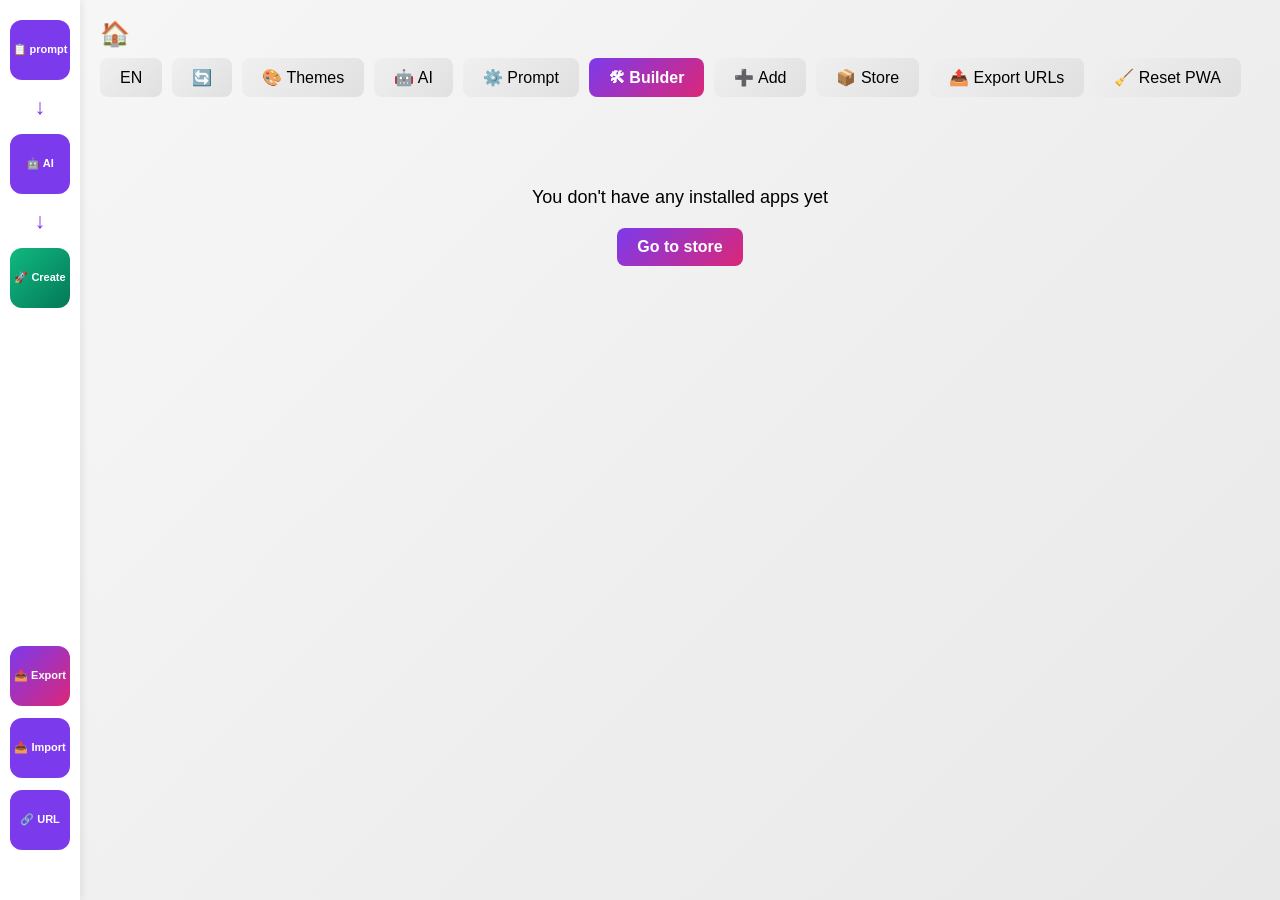
==== commit 4f57ae68: "fix: theme toggle 2" ====
--- a/core/index.html
+++ b/core/index.html
@@ -8,13 +8,9 @@
   <meta name="viewport" content="width=device-width, initial-scale=1.0">
   <title>MindToApp Platform</title>
   <link rel="stylesheet" href="styles.css">
-  
-  <link rel="stylesheet" href="styles/themes/neon.css" data-theme="neon">
-  <link rel="stylesheet" href="styles/themes/dark-neon.css" data-theme="dark-neon">
-  
+  <link rel="stylesheet" href="styles/themes/light.css" data-theme="light">
   <link rel="stylesheet" href="styles/themes/cyberpunk.css" data-theme="cyberpunk">
   <link rel="stylesheet" href="styles/themes/discord.css" data-theme="discord">
-  <link rel="stylesheet" href="styles/themes/light.css" data-theme="light">
   <link rel="manifest" href="manifest.json">
   <meta name="theme-color" content="#667eea">
   <link rel="icon" href="data:image/svg+xml,<svg xmlns='http://www.w3.org/2000/svg' viewBox='0 0 100 100'><text y='.9em' font-size='90'>🐹</text></svg>">
@@ -42,7 +38,7 @@
   <div id="main-content" class="main-content">
     <div id="home-screen" class="screen active">
       <header>
-        <h1>🏠 My Apps</h1>
+        <h1>🏠</h1>
         <button id="burger-menu-btn" class="burger-menu-btn" title="Menu">☰</button>
         <div class="header-buttons" id="header-menu">
           <button id="language-toggle-btn" class="btn" title="Switch language">EN</button>
@@ -391,16 +387,14 @@
         <div class="step-box">
           <h3>System themes</h3>
           <div class="themes-list">
-           
+            <div class="theme-item">
+              <span>☀️ Light</span>
+              <button class="btn btn-small" onclick="applyTheme('light')">Apply</button>
+            </div>
+            <div class="theme-item">
               <span>🌆 Cyberpunk</span>
               <button class="btn btn-small" onclick="applyTheme('cyberpunk')">Apply</button>
             </div>
-            <div class="theme-item">
-              
-              <span>☀️ Light</span>
-              <button class="btn btn-small" onclick="applyTheme('light')">Apply</button>
-            </div>
-            
             <div class="theme-item">
               <span>💬 Discord</span>
               <button class="btn btn-small" onclick="applyTheme('discord')">Apply</button>
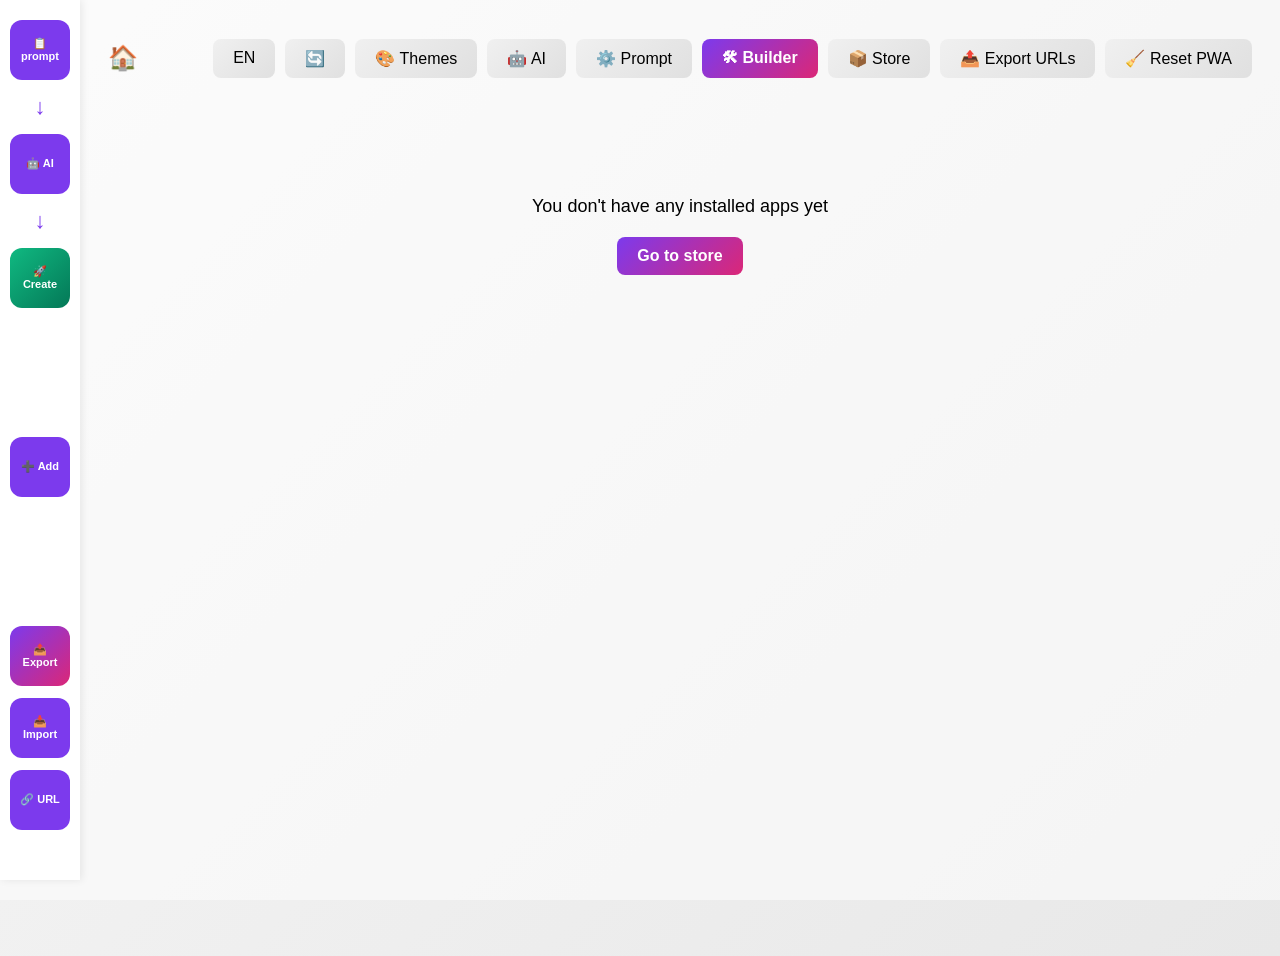
==== commit 9f4664c4: "refactor: move add button to side menu" ====
--- a/core/index.html
+++ b/core/index.html
@@ -11,8 +11,10 @@
   <link rel="stylesheet" href="styles/themes/light.css" data-theme="light">
   <link rel="stylesheet" href="styles/themes/cyberpunk.css" data-theme="cyberpunk">
   <link rel="stylesheet" href="styles/themes/discord.css" data-theme="discord">
+  <link rel="stylesheet" href="styles/themes/dark-neon.css" data-theme="dark-neon">
+  <link rel="stylesheet" href="styles/themes/light-neon.css" data-theme="light-neon">
   <link rel="manifest" href="manifest.json">
-  <meta name="theme-color" content="#667eea">
+  <meta name="theme-color" content="#7c3aed">
   <link rel="icon" href="data:image/svg+xml,<svg xmlns='http://www.w3.org/2000/svg' viewBox='0 0 100 100'><text y='.9em' font-size='90'>🐹</text></svg>">
 </head>
 <body>
@@ -26,7 +28,11 @@
     <div class="sidebar-arrow">↓</div>
     <button id="sidebar-create-btn" class="sidebar-btn sidebar-create-btn" title="Create app from clipboard">🚀 Create</button>
 
-    <div class="sidebar-spacer"></div>
+    <!-- НОВАЯ КНОПКА ПОСЕРЕДИНЕ -->
+    <div class="sidebar-spacer-half"></div>
+    <button id="add-custom-btn" class="sidebar-btn sidebar-add-btn" title="Add app">➕ Add</button>
+    <div class="sidebar-spacer-half"></div>
+    <!-- КОНЕЦ НОВОЙ КНОПКИ -->
 
     <button id="sidebar-export-btn" class="sidebar-btn sidebar-export-btn" title="Export apps to folder">📤 Export</button>
     <button id="sidebar-import-btn" class="sidebar-btn sidebar-import-btn" title="Import apps from folder">📥 Import</button>
@@ -38,7 +44,7 @@
   <div id="main-content" class="main-content">
     <div id="home-screen" class="screen active">
       <header>
-        <h1>🏠</h1>
+        <h1>🏠 My Apps</h1>
         <button id="burger-menu-btn" class="burger-menu-btn" title="Menu">☰</button>
         <div class="header-buttons" id="header-menu">
           <button id="language-toggle-btn" class="btn" title="Switch language">EN</button>
@@ -47,7 +53,7 @@
           <button id="manage-ai-btn" class="btn" title="Edit AI list">🤖 AI</button>
           <button id="edit-prompts-btn" class="btn" title="Edit prompt">⚙️ Prompt</button>
           <button id="builder-btn" class="btn btn-primary">🛠 Builder</button>
-          <button id="add-custom-btn" class="btn">➕ Add</button>
+          <!-- КНОПКА ➕ Add ОТСЮДА УДАЛЕНА -->
           <button id="open-store-btn" class="btn">📦 Store</button>
           <button id="export-urls-btn" class="btn">📤 Export URLs</button>
           <button id="reset-pwa-btn" class="btn" title="Reset PWA data (fix installation issues)">🧹 Reset PWA</button>
@@ -399,6 +405,14 @@
               <span>💬 Discord</span>
               <button class="btn btn-small" onclick="applyTheme('discord')">Apply</button>
             </div>
+            <div class="theme-item">
+              <span>🌸 Light Neon</span>
+              <button class="btn btn-small" onclick="applyTheme('light-neon')">Apply</button>
+            </div>
+            <div class="theme-item">
+              <span>🌃 Dark Neon</span>
+              <button class="btn btn-small" onclick="applyTheme('dark-neon')">Apply</button>
+            </div>
           </div>
         </div>
         <div class="step-box">
@@ -544,7 +558,6 @@
   </div>
 
   <!-- ПОРЯДОК ПОДКЛЮЧЕНИЯ СКРИПТОВ ВАЖЕН! -->
-  <!-- app-factory.js должен загружаться ПЕРЕД скриптами, которые используют createAppFromHtml -->
   <script src="scripts/i18n.js"></script>
   <script src="scripts/prompts.js"></script>
   <script src="scripts/prompt-editor.js"></script>
--- a/core/styles.css
+++ b/core/styles.css
@@ -1,7 +1,7 @@
 /* ==========================================
    СБРОС И БАЗОВЫЕ СТИЛИ
    ========================================== */
-
+//*
 * {
   margin: 0;
   padding: 0;
@@ -14,6 +14,11 @@
   min-height: 100vh;
   color: var(--text-color);
   transition: background 0.3s, color 0.3s;
+  
+  background-image: var(--bg-image, none);
+  background-size: cover;
+  background-attachment: fixed;
+
 }
 
 .screen {
@@ -25,6 +30,65 @@
 .screen.active {
   display: block;
 }
+*/
+
+/* ==========================================
+   СБРОС И БАЗОВЫЕ СТИЛИ
+   ========================================== */
+
+* {
+  margin: 0;
+  padding: 0;
+  box-sizing: border-box;
+}
+
+body {
+  font-family: -apple-system, BlinkMacSystemFont, 'Segoe UI', Roboto, Oxygen, Ubuntu, Cantarell, sans-serif;
+  /* Базовый цвет/градиент фона */
+  background: linear-gradient(135deg, var(--bg-gradient-start) 0%, var(--bg-gradient-end) 100%);
+  min-height: 100vh;
+  color: var(--text-color);
+  transition: background 0.3s, color 0.3s;
+  position: relative; /* Обязательно для слоев */
+}
+
+/* СЛОЙ 1: Обои (паттерн). Если переменной нет, будет 'none' */
+body::before {
+  content: '';
+  position: fixed;
+  top: 0; left: 0; right: 0; bottom: 0;
+  background-image: var(--bg-image, none);
+  background-size: 400px; /* Не растягивать, оставлять оригинальный размер */
+  background-position: center;
+  background-attachment: fixed;
+  background-repeat: repeat; /* Повторять как плитку */
+  opacity: 0.25; /* Легкая прозрачность, чтобы узор был стильным */
+  z-index: -2;
+  pointer-events: none;
+}
+
+/* СЛОЙ 2: Вуаль для читаемости текста. Цвет берется из темы */
+body::after {
+  content: '';
+  position: fixed;
+  top: 0; left: 0; right: 0; bottom: 0;
+  background: var(--bg-overlay, rgba(255, 255, 255, 0.85)); /* По умолчанию светлая */
+  z-index: -1;
+  pointer-events: none;
+}
+
+.screen {
+  display: none;
+  min-height: 100vh;
+  padding: 20px;
+}
+
+.screen.active {
+  display: block;
+}
+
+
+
 
 header {
   display: flex;
@@ -1200,7 +1264,7 @@
   left: 0;
   top: 0;
   width: 80px;
-  height: 100vh;
+  height: 90vh;
   background: var(--card-bg);
   box-shadow: 2px 0 8px var(--card-shadow);
   display: flex;
@@ -1223,6 +1287,23 @@
   min-height: 10px;
 }
 
+/*
+*/
+
+.sidebar-spacer-half {
+  flex: 0.5;
+  min-height: 5px;
+}
+
+.sidebar-add-btn {
+  background: var(--btn-primary-bg);
+}
+
+.sidebar-add-btn:hover {
+  background: var(--btn-primary-hover-bg);
+  transform: scale(1.08);
+}
+/**/
 .sidebar-btn {
   width: 60px;
   height: 60px;
--- a/core/styles/themes/light.css
+++ b/core/styles/themes/light.css
@@ -1,4 +1,11 @@
 :root {
+    --bg-image: url('/MindToApp/core/wallpaper/w.webp');
+  --bg-overlay: rgba(255, 255, 255, 0.55); /* Светлая вуаль, чтобы фон был ярким */
+  
+  --bg-gradient-start: #f7f7f7;
+  --bg-gradient-end: #e8e8e8;
+
+
   --bg-gradient-start: #f7f7f7;
   --bg-gradient-end: #e8e8e8;
   --text-color: #1f1f1f;
@@ -64,4 +71,7 @@
   --toast-info-bg: linear-gradient(135deg, #6366f1 0%, #a855f7 100%);
   --toast-success-bg: linear-gradient(135deg, #10b981 0%, #059669 100%);
   --toast-error-bg: linear-gradient(135deg, #ef4444 0%, #b91c1c 100%);
+ 
+
+  
 }
--- a/core/styles/themes/cyberpunk.css
+++ b/core/styles/themes/cyberpunk.css
@@ -1,4 +1,11 @@
 :root {
+--bg-image: url('/MindToApp/core/wallpaper/purple.webp');
+  --bg-overlay: rgba(10, 10, 10, 0.50); /* Темная вуаль для глубины */
+  
+  --bg-gradient-start: #0a0a0a;
+  --bg-gradient-end: #1a1a1a;
+
+
   --bg-gradient-start: #06001a;
   --bg-gradient-end: #12002e;
   --text-color: #d8f6ff;
--- a/core/styles/themes/discord.css
+++ b/core/styles/themes/discord.css
@@ -1,4 +1,11 @@
 :root {
+
+   --bg-gradient-start: #0a0a0a;
+  --bg-gradient-end: #111111;
+  --bg-image: url('/MindToApp/core/wallpaper/purple.webp');
+  --bg-overlay: rgba(10, 10, 10, 0.5); /* Обязательно темная вуаль, а не белая! */
+
+
   --bg-gradient-start: #0a0a0a;
   --bg-gradient-end: #1a1a1a;
   --text-color: #e5e5e5;
@@ -64,4 +71,7 @@
   --toast-info-bg: linear-gradient(135deg, #6366f1 0%, #a855f7 100%);
   --toast-success-bg: linear-gradient(135deg, #10b981 0%, #059669 100%);
   --toast-error-bg: linear-gradient(135deg, #ef4444 0%, #b91c1c 100%);
+
+   
+  
 }
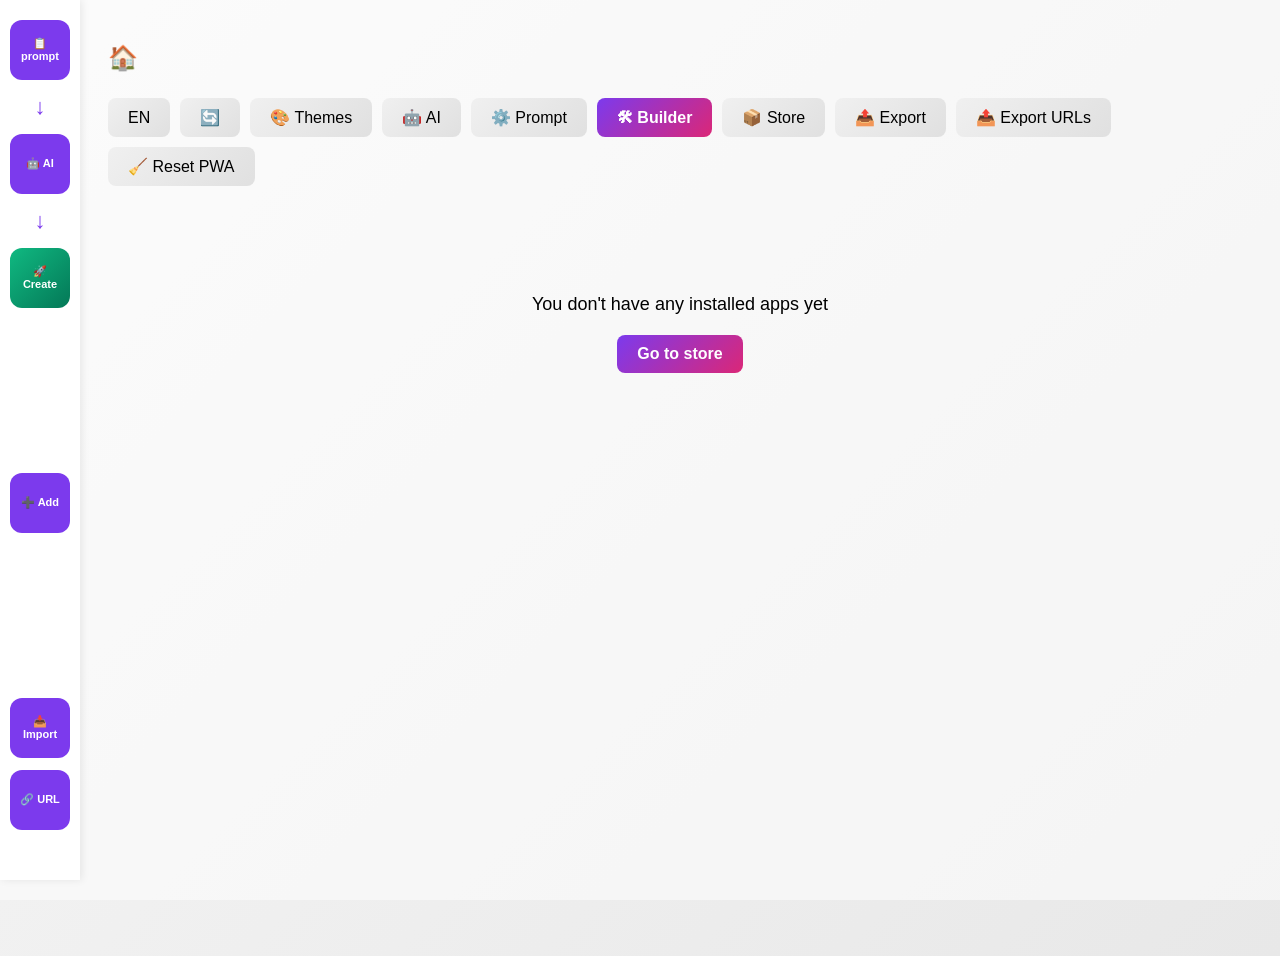
==== commit 433ec424: "refactor: move export button to base menu" ====
--- a/core/index.html
+++ b/core/index.html
@@ -11,10 +11,8 @@
   <link rel="stylesheet" href="styles/themes/light.css" data-theme="light">
   <link rel="stylesheet" href="styles/themes/cyberpunk.css" data-theme="cyberpunk">
   <link rel="stylesheet" href="styles/themes/discord.css" data-theme="discord">
-  <link rel="stylesheet" href="styles/themes/dark-neon.css" data-theme="dark-neon">
-  <link rel="stylesheet" href="styles/themes/light-neon.css" data-theme="light-neon">
   <link rel="manifest" href="manifest.json">
-  <meta name="theme-color" content="#7c3aed">
+  <meta name="theme-color" content="#667eea">
   <link rel="icon" href="data:image/svg+xml,<svg xmlns='http://www.w3.org/2000/svg' viewBox='0 0 100 100'><text y='.9em' font-size='90'>🐹</text></svg>">
 </head>
 <body>
@@ -28,13 +26,13 @@
     <div class="sidebar-arrow">↓</div>
     <button id="sidebar-create-btn" class="sidebar-btn sidebar-create-btn" title="Create app from clipboard">🚀 Create</button>
 
-    <!-- НОВАЯ КНОПКА ПОСЕРЕДИНЕ -->
+    <!-- НОВАЯ КНОПКА Add ПОСЕРЕДИНЕ -->
     <div class="sidebar-spacer-half"></div>
     <button id="add-custom-btn" class="sidebar-btn sidebar-add-btn" title="Add app">➕ Add</button>
     <div class="sidebar-spacer-half"></div>
     <!-- КОНЕЦ НОВОЙ КНОПКИ -->
 
-    <button id="sidebar-export-btn" class="sidebar-btn sidebar-export-btn" title="Export apps to folder">📤 Export</button>
+    <!-- КНОПКА Export ОТСЮДА УДАЛЕНА -->
     <button id="sidebar-import-btn" class="sidebar-btn sidebar-import-btn" title="Import apps from folder">📥 Import</button>
     <button id="sidebar-url-btn" class="sidebar-btn sidebar-url-btn" title="Open URL from clipboard">🔗 URL</button>
   </div>
@@ -44,7 +42,7 @@
   <div id="main-content" class="main-content">
     <div id="home-screen" class="screen active">
       <header>
-        <h1>🏠 My Apps</h1>
+        <h1>🏠</h1>
         <button id="burger-menu-btn" class="burger-menu-btn" title="Menu">☰</button>
         <div class="header-buttons" id="header-menu">
           <button id="language-toggle-btn" class="btn" title="Switch language">EN</button>
@@ -53,8 +51,9 @@
           <button id="manage-ai-btn" class="btn" title="Edit AI list">🤖 AI</button>
           <button id="edit-prompts-btn" class="btn" title="Edit prompt">⚙️ Prompt</button>
           <button id="builder-btn" class="btn btn-primary">🛠 Builder</button>
-          <!-- КНОПКА ➕ Add ОТСЮДА УДАЛЕНА -->
           <button id="open-store-btn" class="btn">📦 Store</button>
+          <!-- КНОПКА Export ПЕРЕНЕСЕНА СЮДА (обычный стиль) -->
+          <button id="sidebar-export-btn" class="btn">📤 Export</button>
           <button id="export-urls-btn" class="btn">📤 Export URLs</button>
           <button id="reset-pwa-btn" class="btn" title="Reset PWA data (fix installation issues)">🧹 Reset PWA</button>
         </div>
@@ -404,14 +403,6 @@
             <div class="theme-item">
               <span>💬 Discord</span>
               <button class="btn btn-small" onclick="applyTheme('discord')">Apply</button>
-            </div>
-            <div class="theme-item">
-              <span>🌸 Light Neon</span>
-              <button class="btn btn-small" onclick="applyTheme('light-neon')">Apply</button>
-            </div>
-            <div class="theme-item">
-              <span>🌃 Dark Neon</span>
-              <button class="btn btn-small" onclick="applyTheme('dark-neon')">Apply</button>
             </div>
           </div>
         </div>
